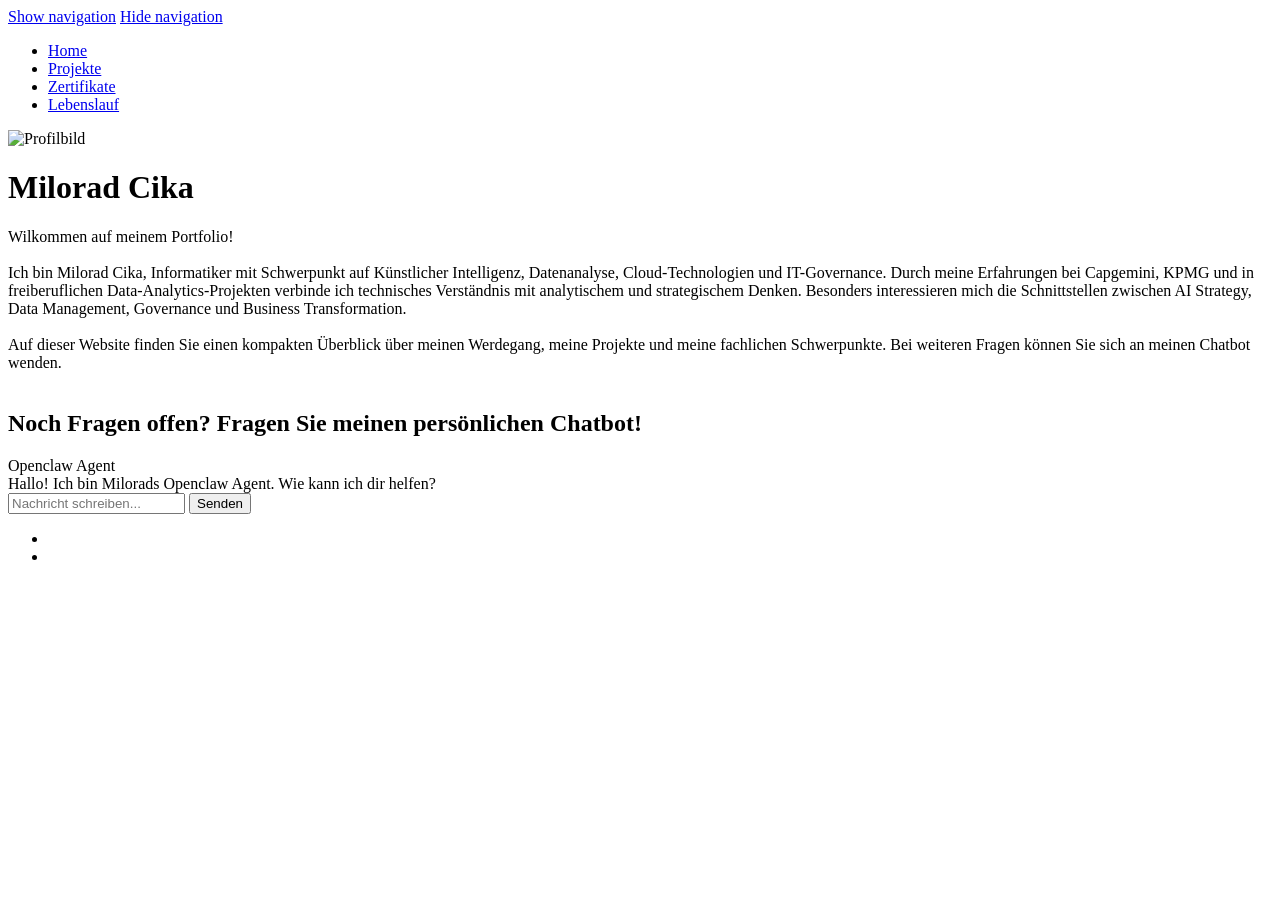
==== index.html @ 6975bdde "Add files via upload" ====
<!DOCTYPE html>
<!--[if lt IE 8 ]><html class="no-js ie ie7" lang="en"> <![endif]-->
<!--[if IE 8 ]><html class="no-js ie ie8" lang="en"> <![endif]-->
<!--[if (gte IE 8)|!(IE)]><!--><html class="no-js" lang="en"> <!--<![endif]-->
<head>


   <!--- Basic Page Needs
   ================================================== -->
   <meta charset="utf-8">
	<title>Milorad's Portfolio</title>
	<meta name="description" content="">
	<meta name="author" content="">


   <!-- Mobile Specific Metas
   ================================================== -->
	<meta name="viewport" content="width=device-width, initial-scale=1, maximum-scale=1">


	<!-- CSS
    ================================================== -->
   <link rel="stylesheet" href="css/default.css">
	<link rel="stylesheet" href="css/layout.css">
   <link rel="stylesheet" href="css/media-queries.css">
   <link rel="stylesheet" href="css/magnific-popup.css">


   <!-- Script
   ================================================== -->
   <script src="js/modernizr.js"></script>
   <script src="main.js"></script>






</head>

<body>


   <!-- Header
   ================================================== -->
   <header id="home">

      <nav id="nav-wrap">

         <a class="mobile-btn" href="#nav-wrap" title="Show navigation">Show navigation</a>
	      <a class="mobile-btn" href="#" title="Hide navigation">Hide navigation</a>

         <ul id="nav" class="nav">
            <li class="current"><a href="#home">Home</a></li>
            <li><a href="https://docs.google.com/document/d/1pSzgcvOabBRc5DPztfyo4oOf6VNM3h_qQQ4fMTl8Q_4/edit?usp=sharing" > Projekte</a></li>
	         <li><a href="Milorad Cika - Zertifikate.pdf" class="btn">Zertifikate</a></li>
            <li><a href="Milorad Cika - Lebenslauf.pdf" class="btn">Lebenslauf</a></li>
         </ul>

      </nav>


      <div class="row banner">
         <div class="banner-text">
            <div class="profile-wrapper">
               <img class="profile-pic" src="images/profile.jpg" alt="Profilbild" />
            </div>
            <h1 class=>Milorad Cika</h1>
            

            <div class="about-me">
               <p>
                  Wilkommen auf meinem Portfolio! <br><br>
                  Ich bin Milorad Cika, Informatiker mit Schwerpunkt auf Künstlicher Intelligenz, 
                  Datenanalyse, Cloud-Technologien und IT-Governance. Durch meine Erfahrungen bei 
                  Capgemini, KPMG und in freiberuflichen Data-Analytics-Projekten verbinde ich technisches 
                  Verständnis mit analytischem und strategischem Denken. Besonders interessieren mich die 
                  Schnittstellen zwischen AI Strategy, Data Management, Governance und Business Transformation.
                  <br><br>
                  Auf dieser Website finden Sie einen kompakten Überblick über meinen Werdegang, meine Projekte
                  und meine fachlichen Schwerpunkte. Bei weiteren Fragen können Sie sich an meinen Chatbot wenden.
                  <br><br>
               </p>
            </div>




            <div class="openclaw-chat-section">
               <h2>Noch Fragen offen? Fragen Sie meinen persönlichen Chatbot!</h2>
               <div class="openclaw-chat-window">
                  <div class="openclaw-chat-header">
                     <span class="openclaw-status-dot"></span>
                     <span>Openclaw Agent</span>
                  </div>
                  <div class="openclaw-chat-body" id="openclaw-chat-body">
                     <div class="openclaw-message agent">
                        Hallo! Ich bin Milorads Openclaw Agent. Wie kann ich dir helfen?
                     </div>
                  </div>
                  <form class="openclaw-chat-form" id="openclaw-chat-form">
                     <input
                        type="text"
                        id="openclaw-chat-input"
                        placeholder="Nachricht schreiben..."
                        autocomplete="off"
                        aria-label="Nachricht an Openclaw Agent"
                     />
                     <button type="submit">Senden</button>
                  </form>
               </div>
            </div>

           
            

            <ul class="social">
               <li><a href="https://www.linkedin.com/in/milorad-cika-a66134271/"><i class="fa fa-linkedin"></i></a></li>
               <li><a href="https://github.com/MisoCLOUD"><i class="fa fa-github"></i></a></li>
            </ul>

         </div>
      </div>


   <!-- Java Script
   ================================================== -->
   <script src="https://ajax.googleapis.com/ajax/libs/jquery/1.10.2/jquery.min.js"></script>
   <script>window.jQuery || document.write('<script src="js/jquery-1.10.2.min.js"><\/script>')</script>
   <script type="text/javascript" src="js/jquery-migrate-1.2.1.min.js"></script>

   <script src="js/jquery.flexslider.js"></script>
   <script src="js/waypoints.js"></script>
   <script src="js/jquery.fittext.js"></script>
   <script src="js/magnific-popup.js"></script>
   <script src="js/init.js"></script>




   <script>
      const openclawForm = document.getElementById('openclaw-chat-form');
      const openclawInput = document.getElementById('openclaw-chat-input');
      const openclawBody = document.getElementById('openclaw-chat-body');

      function addOpenclawMessage(text, sender) {
         const message = document.createElement('div');
         message.className = 'openclaw-message ' + sender;
         message.textContent = text;
         openclawBody.appendChild(message);
         openclawBody.scrollTop = openclawBody.scrollHeight;
      }

      openclawForm.addEventListener('submit', async function(event) {
         event.preventDefault();
         const userMessage = openclawInput.value.trim();

         if (!userMessage) {
            return;
         }

         addOpenclawMessage(userMessage, 'user');
         openclawInput.value = '';

         try {
            /*
               Ersetze die URL unten durch den Endpoint deines Openclaw Agenten.
               Erwartetes Beispiel-Format:
               POST /api/openclaw-chat
               Body: { "message": "..." }
               Response: { "reply": "..." }
            */
            const response = await fetch('https://web-production-6b646.up.railway.app/api/openclaw-chat', {
               method: 'POST',
               headers: {
                  'Content-Type': 'application/json'
               },
               body: JSON.stringify({ message: userMessage })
            });

            if (!response.ok) {
               throw new Error('Openclaw Agent nicht erreichbar');
            }

            const data = await response.json();
            addOpenclawMessage(data.reply || 'Ich habe leider keine Antwort erhalten.', 'agent');
         } catch (error) {
            addOpenclawMessage('Der Openclaw Agent ist aktuell noch nicht verbunden. Bitte hinterlege deinen API-Endpunkt in der HTML-Datei.', 'agent');
         }
      });
   </script>

</body>

</html>
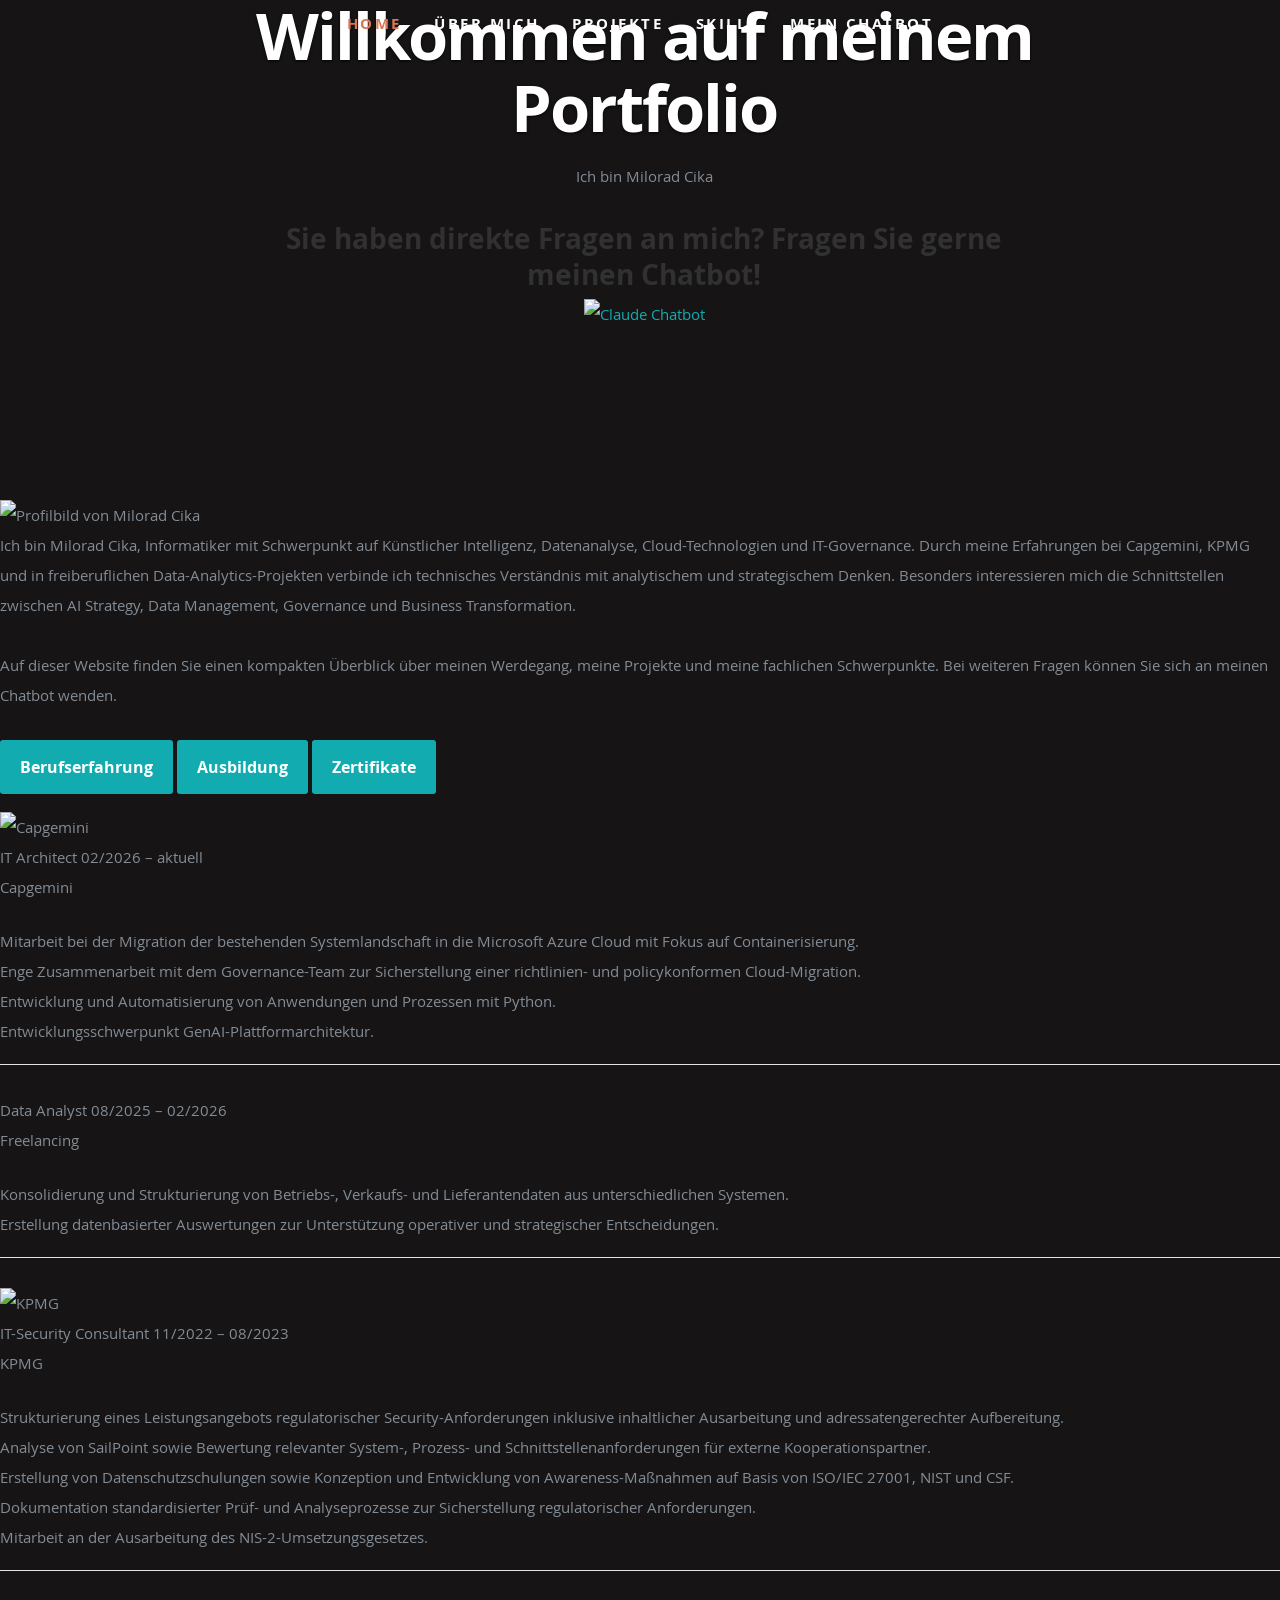
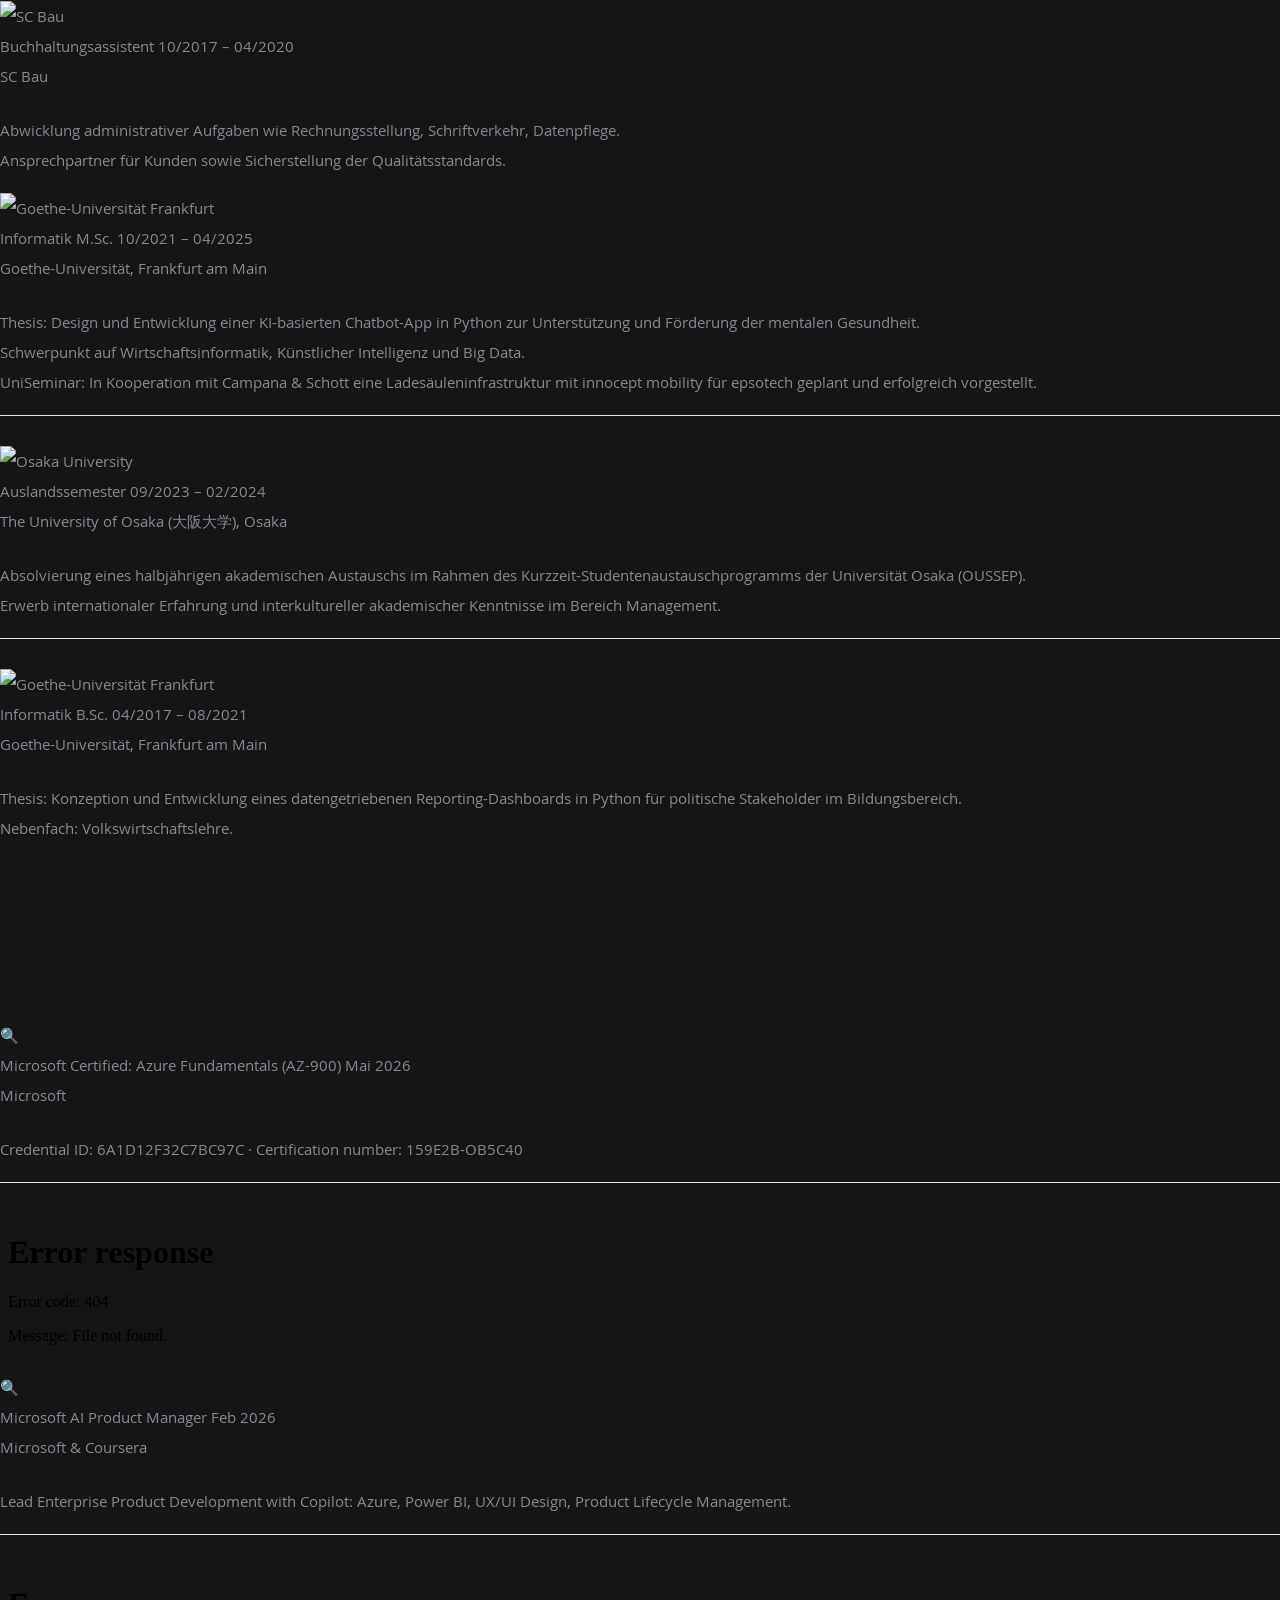
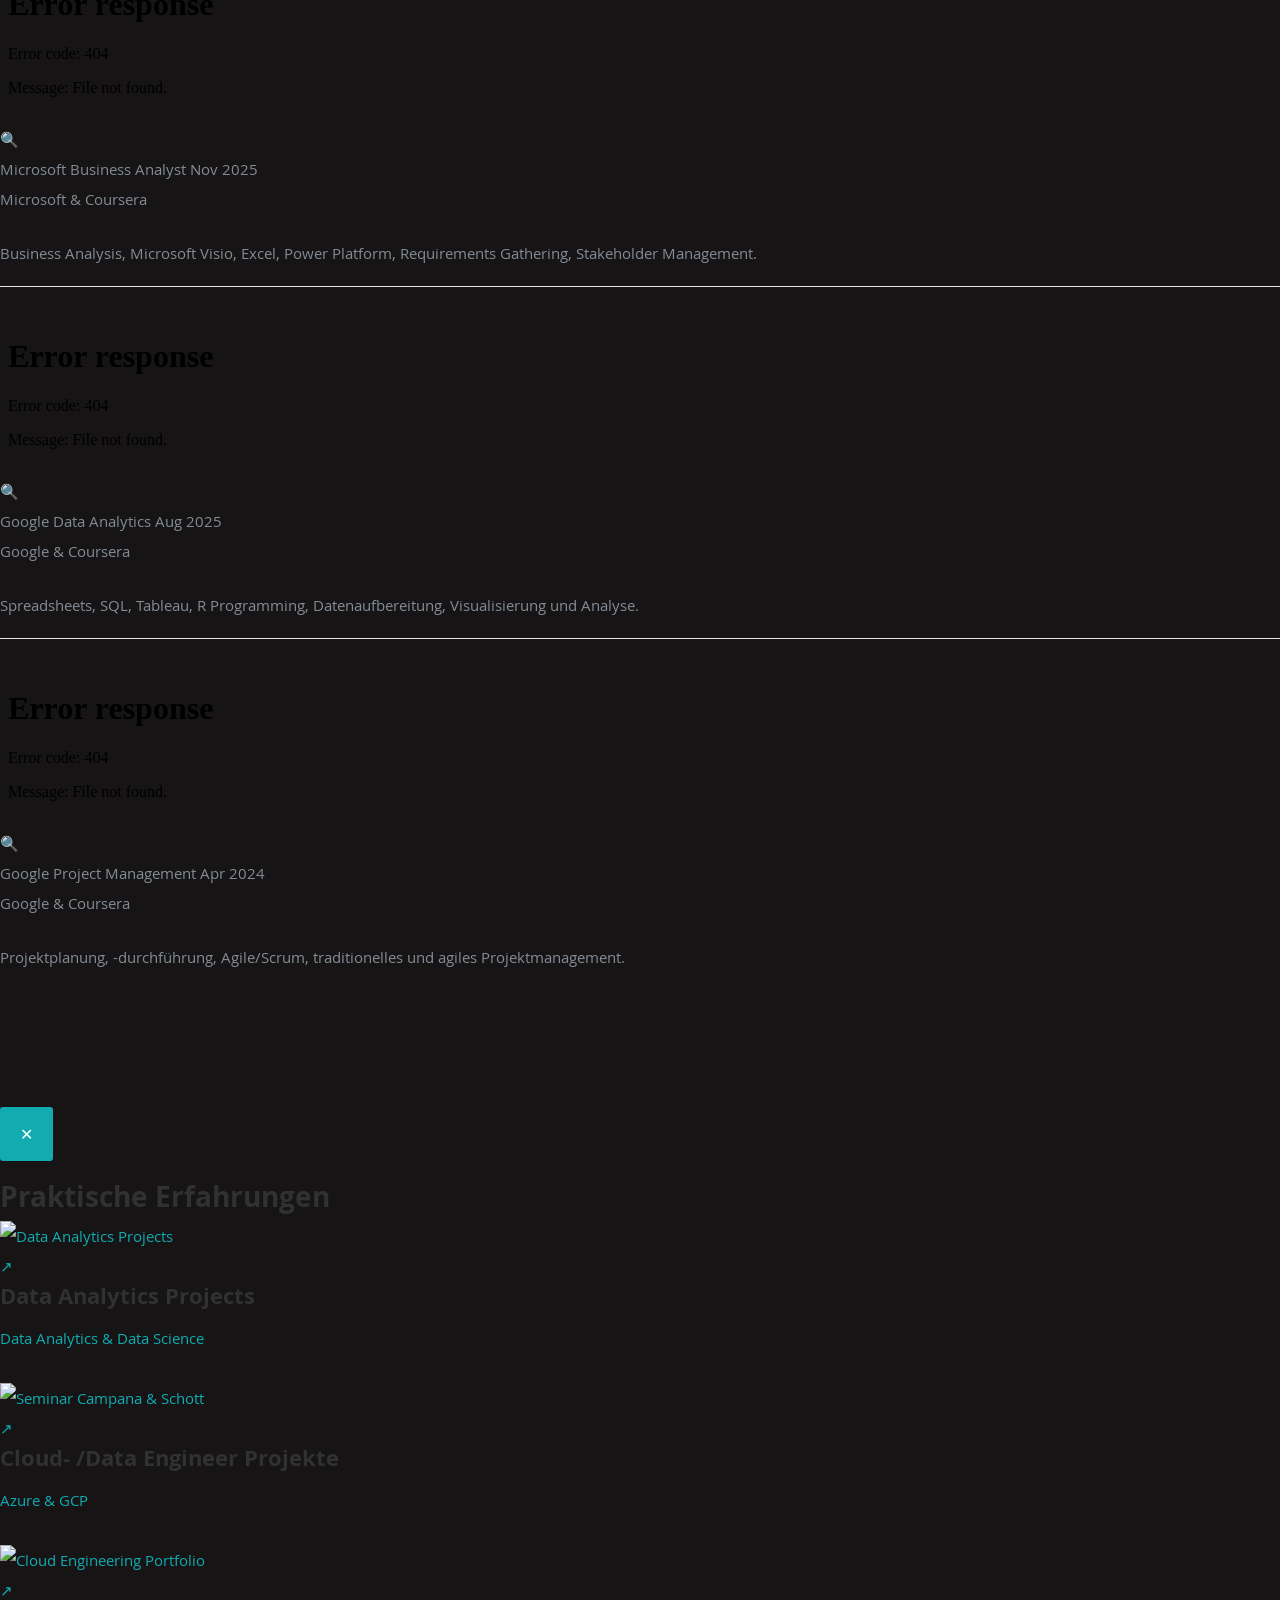
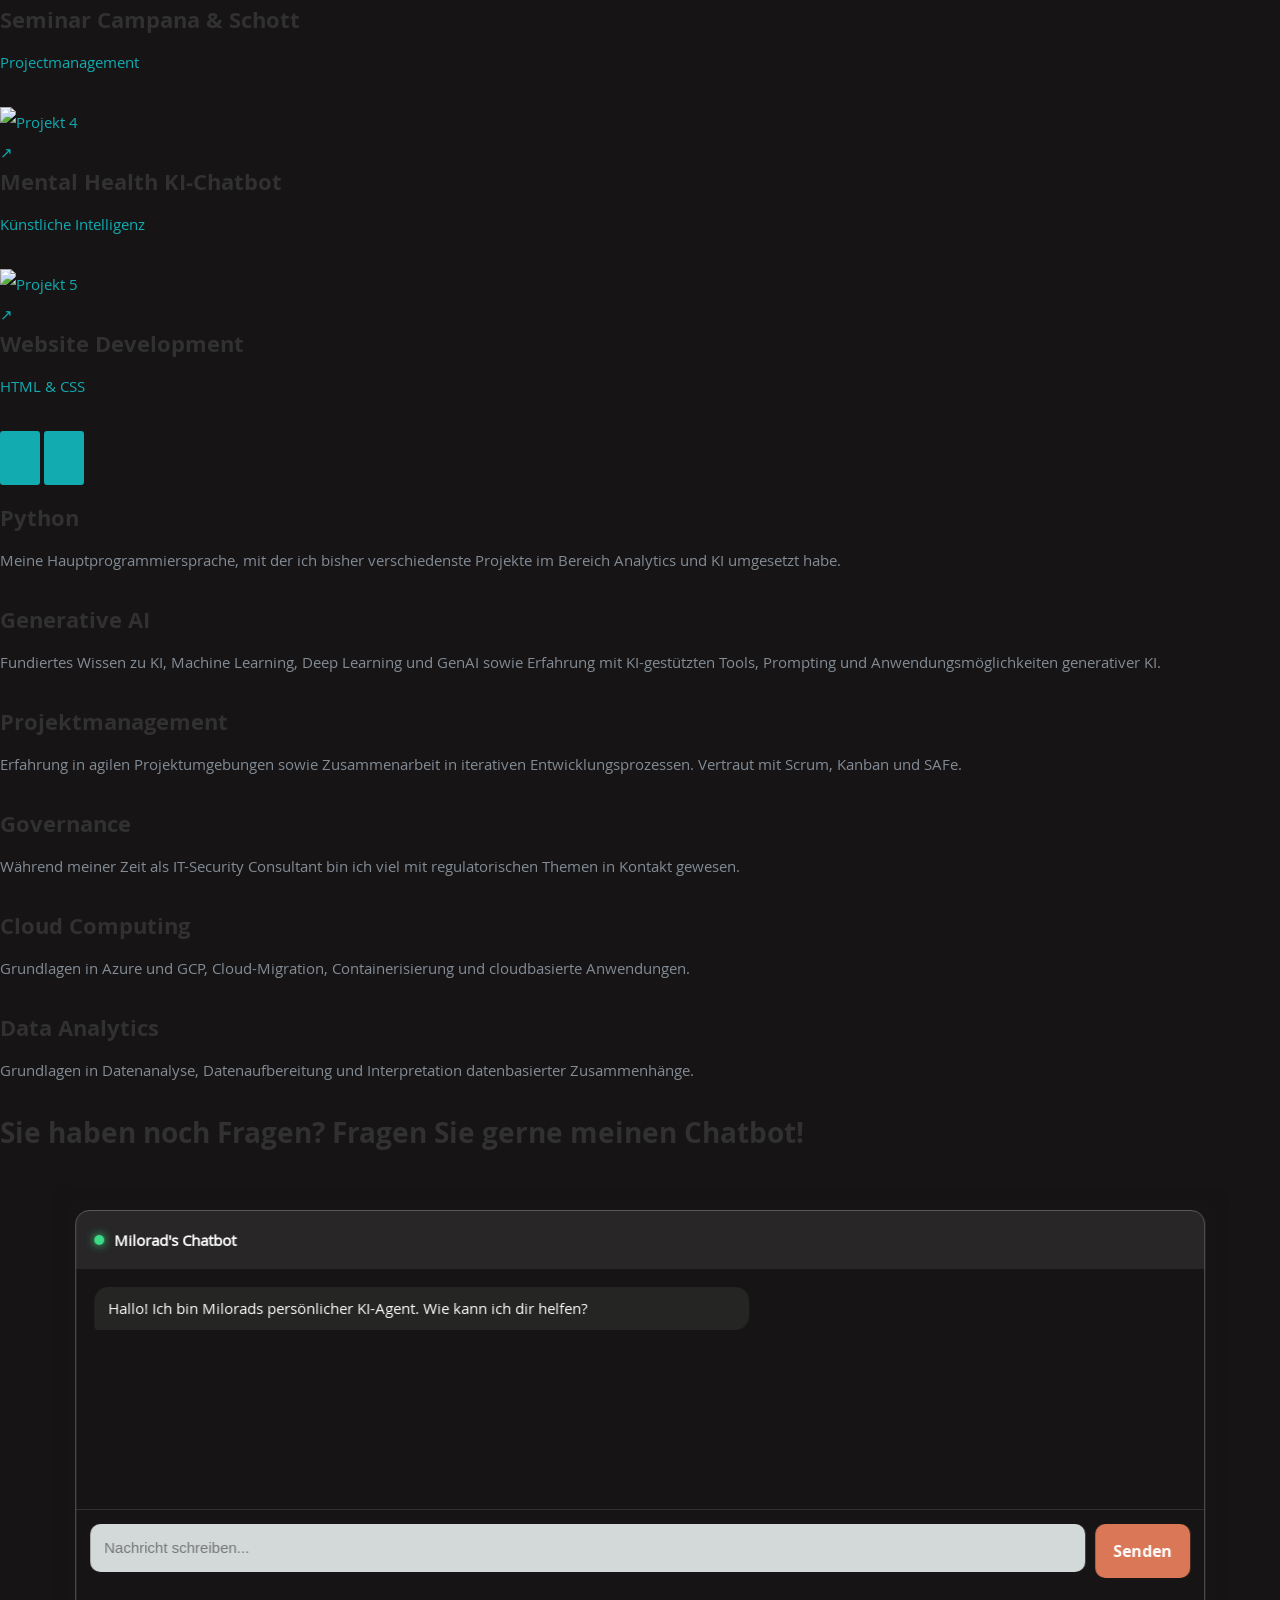
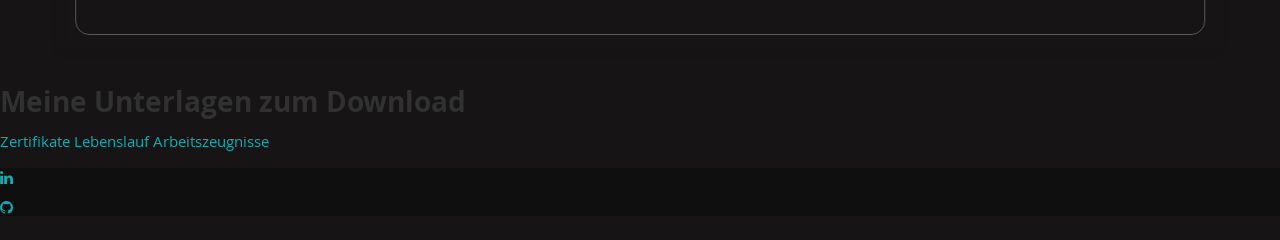
==== commit 67e0c2e2: "Add files via upload" ====
--- a/index.html
+++ b/index.html
@@ -1,195 +1,682 @@
 <!DOCTYPE html>
-<!--[if lt IE 8 ]><html class="no-js ie ie7" lang="en"> <![endif]-->
-<!--[if IE 8 ]><html class="no-js ie ie8" lang="en"> <![endif]-->
-<!--[if (gte IE 8)|!(IE)]><!--><html class="no-js" lang="en"> <!--<![endif]-->
+<html class="no-js" lang="de">
 <head>
-
-
-   <!--- Basic Page Needs
-   ================================================== -->
    <meta charset="utf-8">
-	<title>Milorad's Portfolio</title>
-	<meta name="description" content="">
-	<meta name="author" content="">
-
-
-   <!-- Mobile Specific Metas
-   ================================================== -->
-	<meta name="viewport" content="width=device-width, initial-scale=1, maximum-scale=1">
-
-
-	<!-- CSS
-    ================================================== -->
+   <meta name="viewport" content="width=device-width, initial-scale=1, maximum-scale=1">
+   <title>Milorad's Portfolio</title>
+
+   <link rel="preconnect" href="https://fonts.googleapis.com">
+   <link rel="preconnect" href="https://fonts.gstatic.com" crossorigin>
+   <link href="https://fonts.googleapis.com/css2?family=Roboto:wght@400;500;700&display=swap" rel="stylesheet">
+
    <link rel="stylesheet" href="css/default.css">
-	<link rel="stylesheet" href="css/layout.css">
+   <link rel="stylesheet" href="css/layout.css">
    <link rel="stylesheet" href="css/media-queries.css">
    <link rel="stylesheet" href="css/magnific-popup.css">
-
-
-   <!-- Script
-   ================================================== -->
+   <link rel="stylesheet" href="css/portfolio.css">
+   <link rel="stylesheet" href="https://cdnjs.cloudflare.com/ajax/libs/font-awesome/4.7.0/css/font-awesome.min.css">
+
    <script src="js/modernizr.js"></script>
    <script src="main.js"></script>
-
-
-
-
-
-
 </head>
 
 <body>
-
-
-   <!-- Header
-   ================================================== -->
    <header id="home">
-
-      <nav id="nav-wrap">
-
-         <a class="mobile-btn" href="#nav-wrap" title="Show navigation">Show navigation</a>
-	      <a class="mobile-btn" href="#" title="Hide navigation">Hide navigation</a>
+      <img class="background-video" src="images/back.svg" alt="">
+
+      <nav id="nav-wrap" aria-label="Hauptnavigation">
+         <a class="mobile-btn" href="#nav-wrap" title="Navigation anzeigen">Navigation anzeigen</a>
+         <a class="mobile-btn" href="#" title="Navigation ausblenden">Navigation ausblenden</a>
 
          <ul id="nav" class="nav">
             <li class="current"><a href="#home">Home</a></li>
-            <li><a href="https://docs.google.com/document/d/1pSzgcvOabBRc5DPztfyo4oOf6VNM3h_qQQ4fMTl8Q_4/edit?usp=sharing" > Projekte</a></li>
-	         <li><a href="Milorad Cika - Zertifikate.pdf" class="btn">Zertifikate</a></li>
-            <li><a href="Milorad Cika - Lebenslauf.pdf" class="btn">Lebenslauf</a></li>
+            <li><a href="#about">Über mich</a></li>
+            <li><a href="#projekte">Projekte</a></li>
+            <li><a href="#skills">Skills</a></li>
+            <li><a href="#chatbot">Mein Chatbot</a></li>
          </ul>
-
       </nav>
-
 
       <div class="row banner">
          <div class="banner-text">
-            <div class="profile-wrapper">
-               <img class="profile-pic" src="images/profile.jpg" alt="Profilbild" />
-            </div>
-            <h1 class=>Milorad Cika</h1>
-            
-
-            <div class="about-me">
+            <section class="about-section" aria-label="Einleitung">
+               <h1 class="about-welcome">Willkommen auf meinem <span class="name-gradient">Portfolio</span></h1>
+               <p class="about-intro">Ich bin Milorad Cika</p>
+               <h2 class="chatbot-teaser-heading">
+                  Sie haben direkte Fragen an mich? Fragen Sie gerne meinen Chatbot!</h2>
+               <a href="#chatbot" class="chatbot-teaser-btn" aria-label="Zum Chatbot">
+                  <img src="images/claude.png" alt="Claude Chatbot" class="chatbot-teaser-btn-icon">
+               </a>
+            </section>
+         </div>
+      </div>
+   </header>
+
+   <main>
+      <div class="section-glow"></div>
+      <section id="about" class="cards-section split-section cv-section-wrapper">
+         <div class="split-layout">
+            <div class="split-card-plain">
+               <img class="profile-pic-plain" src="images/profile.png" alt="Profilbild von Milorad Cika">
+            </div>
+
+            <div class="split-text">
                <p>
-                  Wilkommen auf meinem Portfolio! <br><br>
-                  Ich bin Milorad Cika, Informatiker mit Schwerpunkt auf Künstlicher Intelligenz, 
-                  Datenanalyse, Cloud-Technologien und IT-Governance. Durch meine Erfahrungen bei 
-                  Capgemini, KPMG und in freiberuflichen Data-Analytics-Projekten verbinde ich technisches 
-                  Verständnis mit analytischem und strategischem Denken. Besonders interessieren mich die 
+                  Ich bin Milorad Cika, Informatiker mit Schwerpunkt auf Künstlicher Intelligenz,
+                  Datenanalyse, Cloud-Technologien und IT-Governance. Durch meine Erfahrungen bei
+                  Capgemini, KPMG und in freiberuflichen Data-Analytics-Projekten verbinde ich technisches
+                  Verständnis mit analytischem und strategischem Denken. Besonders interessieren mich die
                   Schnittstellen zwischen AI Strategy, Data Management, Governance und Business Transformation.
                   <br><br>
                   Auf dieser Website finden Sie einen kompakten Überblick über meinen Werdegang, meine Projekte
                   und meine fachlichen Schwerpunkte. Bei weiteren Fragen können Sie sich an meinen Chatbot wenden.
-                  <br><br>
                </p>
             </div>
-
-
-
-
-            <div class="openclaw-chat-section">
-               <h2>Noch Fragen offen? Fragen Sie meinen persönlichen Chatbot!</h2>
-               <div class="openclaw-chat-window">
-                  <div class="openclaw-chat-header">
-                     <span class="openclaw-status-dot"></span>
-                     <span>Openclaw Agent</span>
-                  </div>
-                  <div class="openclaw-chat-body" id="openclaw-chat-body">
-                     <div class="openclaw-message agent">
-                        Hallo! Ich bin Milorads Openclaw Agent. Wie kann ich dir helfen?
-                     </div>
-                  </div>
-                  <form class="openclaw-chat-form" id="openclaw-chat-form">
-                     <input
-                        type="text"
-                        id="openclaw-chat-input"
-                        placeholder="Nachricht schreiben..."
-                        autocomplete="off"
-                        aria-label="Nachricht an Openclaw Agent"
-                     />
-                     <button type="submit">Senden</button>
-                  </form>
-               </div>
-            </div>
-
-           
+         </div>
+
+         <div class="cv-container">
+            <div class="cv-tab-toggle" role="tablist" aria-label="Werdegang">
+               <button class="cv-tab active" type="button" data-tab="beruf" onclick="switchTab('beruf')">
+                  Berufserfahrung
+               </button>
+               <button class="cv-tab" type="button" data-tab="ausbildung" onclick="switchTab('ausbildung')">
+                  Ausbildung
+               </button>
+               <button class="cv-tab" type="button" data-tab="zertifikate" onclick="switchTab('zertifikate')">
+                  Zertifikate
+               </button>
+            </div>
+
+            <div id="tab-beruf" class="cv-tab-content active">
+               <div class="cv-entry">
+                  <div class="cv-logo-cell">
+                     <img class="cv-logo-img" src="images/Capgemini.png" alt="Capgemini">
+                  </div>
+                  <div class="cv-content">
+                     <div class="cv-role-row">
+                        <span class="cv-role">IT Architect</span>
+                        <span class="cv-dates">02/2026 – aktuell</span>
+                     </div>
+                     <p class="cv-institution">Capgemini</p>
+                     <ul class="cv-bullets">
+                        <li>Mitarbeit bei der Migration der bestehenden Systemlandschaft in die Microsoft Azure Cloud mit Fokus auf Containerisierung.</li>
+                        <li>Enge Zusammenarbeit mit dem Governance-Team zur Sicherstellung einer richtlinien- und policykonformen Cloud-Migration.</li>
+                        <li>Entwicklung und Automatisierung von Anwendungen und Prozessen mit Python.</li>
+                        <li>Entwicklungsschwerpunkt GenAI-Plattformarchitektur.</li>
+                     </ul>
+                  </div>
+               </div>
+
+               <hr class="cv-divider">
+
+               <div class="cv-entry">
+                  <div class="cv-logo-cell cv-logo-cell--empty"></div>
+                  <div class="cv-content">
+                     <div class="cv-role-row">
+                        <span class="cv-role">Data Analyst</span>
+                        <span class="cv-dates">08/2025 – 02/2026</span>
+                     </div>
+                     <p class="cv-institution">Freelancing</p>
+                     <ul class="cv-bullets">
+                        <li>Konsolidierung und Strukturierung von Betriebs-, Verkaufs- und Lieferantendaten aus unterschiedlichen Systemen.</li>
+                        <li>Erstellung datenbasierter Auswertungen zur Unterstützung operativer und strategischer Entscheidungen.</li>
+                     </ul>
+                  </div>
+               </div>
+
+               <hr class="cv-divider">
+
+               <div class="cv-entry">
+                  <div class="cv-logo-cell">
+                     <img class="cv-logo-img" src="images/KPMG.png" alt="KPMG">
+                  </div>
+                  <div class="cv-content">
+                     <div class="cv-role-row">
+                        <span class="cv-role">IT-Security Consultant</span>
+                        <span class="cv-dates">11/2022 – 08/2023</span>
+                     </div>
+                     <p class="cv-institution">KPMG</p>
+                     <ul class="cv-bullets">
+                        <li>Strukturierung eines Leistungsangebots regulatorischer Security-Anforderungen inklusive inhaltlicher Ausarbeitung und adressatengerechter Aufbereitung.</li>
+                        <li>Analyse von SailPoint sowie Bewertung relevanter System-, Prozess- und Schnittstellenanforderungen für externe Kooperationspartner.</li>
+                        <li>Erstellung von Datenschutzschulungen sowie Konzeption und Entwicklung von Awareness-Maßnahmen auf Basis von ISO/IEC 27001, NIST und CSF.</li>
+                        <li>Dokumentation standardisierter Prüf- und Analyseprozesse zur Sicherstellung regulatorischer Anforderungen.</li>
+                        <li>Mitarbeit an der Ausarbeitung des NIS-2-Umsetzungsgesetzes.</li>
+                     </ul>
+                  </div>
+               </div>
+
+               <hr class="cv-divider">
+
+               <div class="cv-entry">
+                  <div class="cv-logo-cell">
+                     <img class="cv-logo-img" src="images/SC_Bau.png" alt="SC Bau">
+                  </div>
+                  <div class="cv-content">
+                     <div class="cv-role-row">
+                        <span class="cv-role">Buchhaltungsassistent</span>
+                        <span class="cv-dates">10/2017 – 04/2020</span>
+                     </div>
+                     <p class="cv-institution">SC Bau</p>
+                     <ul class="cv-bullets">
+                        <li>Abwicklung administrativer Aufgaben wie Rechnungsstellung, Schriftverkehr, Datenpflege.</li>
+                        <li>Ansprechpartner für Kunden sowie Sicherstellung der Qualitätsstandards.</li>
+                     </ul>
+                  </div>
+               </div>
+            </div>
             
-
-            <ul class="social">
-               <li><a href="https://www.linkedin.com/in/milorad-cika-a66134271/"><i class="fa fa-linkedin"></i></a></li>
-               <li><a href="https://github.com/MisoCLOUD"><i class="fa fa-github"></i></a></li>
-            </ul>
-
+            <div id="tab-ausbildung" class="cv-tab-content">
+               <div class="cv-entry">
+                  <div class="cv-logo-cell">
+                     <img class="cv-logo-img cv-logo-img--uni" src="images/Goethe-Logo.png" alt="Goethe-Universität Frankfurt">
+                  </div>
+                  <div class="cv-content">
+                     <div class="cv-role-row">
+                        <span class="cv-role">Informatik M.Sc.</span>
+                        <span class="cv-dates">10/2021 – 04/2025</span>
+                     </div>
+                     <p class="cv-institution">Goethe-Universität, Frankfurt am Main</p>
+                     <ul class="cv-bullets">
+                        <li>Thesis: Design und Entwicklung einer KI-basierten Chatbot-App in Python zur Unterstützung und Förderung der mentalen Gesundheit.</li>
+                        <li>Schwerpunkt auf Wirtschaftsinformatik, Künstlicher Intelligenz und Big Data.</li>
+                        <li>UniSeminar: In Kooperation mit Campana &amp; Schott eine Ladesäuleninfrastruktur mit innocept mobility für epsotech geplant und erfolgreich vorgestellt.</li>
+                     </ul>
+                  </div>
+               </div>
+
+               <hr class="cv-divider">
+
+               <div class="cv-entry">
+                  <div class="cv-logo-cell">
+                     <img class="cv-logo-img cv-logo-img--uni" src="images/osaka.png" alt="Osaka University">
+                  </div>
+                  <div class="cv-content">
+                     <div class="cv-role-row">
+                        <span class="cv-role">Auslandssemester</span>
+                        <span class="cv-dates">09/2023 – 02/2024</span>
+                     </div>
+                     <p class="cv-institution">The University of Osaka (大阪大学), Osaka</p>
+                     <ul class="cv-bullets">
+                        <li>Absolvierung eines halbjährigen akademischen Austauschs im Rahmen des Kurzzeit-Studentenaustauschprogramms der Universität Osaka (OUSSEP).</li>
+                        <li>Erwerb internationaler Erfahrung und interkultureller akademischer Kenntnisse im Bereich Management.</li>
+                     </ul>
+                  </div>
+               </div>
+
+               <hr class="cv-divider">
+
+               <div class="cv-entry">
+                  <div class="cv-logo-cell">
+                     <img class="cv-logo-img cv-logo-img--uni" src="images/Goethe-Logo.png" alt="Goethe-Universität Frankfurt">
+                  </div>
+                  <div class="cv-content">
+                     <div class="cv-role-row">
+                        <span class="cv-role">Informatik B.Sc.</span>
+                        <span class="cv-dates">04/2017 – 08/2021</span>
+                     </div>
+                     <p class="cv-institution">Goethe-Universität, Frankfurt am Main</p>
+                     <ul class="cv-bullets">
+                        <li>Thesis: Konzeption und Entwicklung eines datengetriebenen Reporting-Dashboards in Python für politische Stakeholder im Bildungsbereich.</li>
+                        <li>Nebenfach: Volkswirtschaftslehre.</li>
+                     </ul>
+                  </div>
+               </div>
+            </div>
+
+            <div id="tab-zertifikate" class="cv-tab-content">
+               <div class="cv-entry">
+                  <div class="cv-logo-cell">
+                     <div class="cv-pdf-thumb" onclick="openPdfLightbox('images/AZ-900.pdf')" title="PDF öffnen">
+                        <iframe class="cv-pdf-iframe" src="images/AZ-900.pdf#toolbar=0&navpanes=0&scrollbar=0" title="AZ-900 Zertifikat"></iframe>
+                        <div class="cv-pdf-overlay"><span class="cv-pdf-icon">&#128269;</span></div>
+                     </div>
+                  </div>
+                  <div class="cv-content">
+                     <div class="cv-role-row">
+                        <span class="cv-role">Microsoft Certified: Azure Fundamentals (AZ-900)</span>
+                        <span class="cv-dates">Mai 2026</span>
+                     </div>
+                     <p class="cv-institution">Microsoft</p>
+                     <ul class="cv-bullets">
+                        <li>Credential ID: 6A1D12F32C7BC97C · Certification number: 159E2B-OB5C40</li>
+                     </ul>
+                  </div>
+               </div>
+
+               <hr class="cv-divider">
+
+               <div class="cv-entry">
+                  <div class="cv-logo-cell">
+                     <div class="cv-pdf-thumb" onclick="openPdfLightbox('images/MS_AI_Product_Manager.pdf')" title="PDF öffnen">
+                        <iframe class="cv-pdf-iframe" src="images/MS_AI_Product_Manager.pdf#toolbar=0&navpanes=0&scrollbar=0" title="Microsoft AI Product Manager Zertifikat"></iframe>
+                        <div class="cv-pdf-overlay"><span class="cv-pdf-icon">&#128269;</span></div>
+                     </div>
+                  </div>
+                  <div class="cv-content">
+                     <div class="cv-role-row">
+                        <span class="cv-role">Microsoft AI Product Manager</span>
+                        <span class="cv-dates">Feb 2026</span>
+                     </div>
+                     <p class="cv-institution">Microsoft &amp; Coursera</p>
+                     <ul class="cv-bullets">
+                        <li>Lead Enterprise Product Development with Copilot: Azure, Power BI, UX/UI Design, Product Lifecycle Management.</li>
+                     </ul>
+                  </div>
+               </div>
+
+               <hr class="cv-divider">
+
+               <div class="cv-entry">
+                  <div class="cv-logo-cell">
+                     <div class="cv-pdf-thumb" onclick="openPdfLightbox('images/Microsoft_Business_Analyst_Zertifikat.pdf')" title="PDF öffnen">
+                        <iframe class="cv-pdf-iframe" src="images/Microsoft_Business_Analyst_Zertifikat.pdf#toolbar=0&navpanes=0&scrollbar=0" title="Microsoft Business Analyst Zertifikat"></iframe>
+                        <div class="cv-pdf-overlay"><span class="cv-pdf-icon">&#128269;</span></div>
+                     </div>
+                  </div>
+                  <div class="cv-content">
+                     <div class="cv-role-row">
+                        <span class="cv-role">Microsoft Business Analyst</span>
+                        <span class="cv-dates">Nov 2025</span>
+                     </div>
+                     <p class="cv-institution">Microsoft &amp; Coursera</p>
+                     <ul class="cv-bullets">
+                        <li>Business Analysis, Microsoft Visio, Excel, Power Platform, Requirements Gathering, Stakeholder Management.</li>
+                     </ul>
+                  </div>
+               </div>
+
+               <hr class="cv-divider">
+
+               <div class="cv-entry">
+                  <div class="cv-logo-cell">
+                     <div class="cv-pdf-thumb" onclick="openPdfLightbox('images/Data_Analytics_Zertifikat.pdf')" title="PDF öffnen">
+                        <iframe class="cv-pdf-iframe" src="images/Data_Analytics_Zertifikat.pdf#toolbar=0&navpanes=0&scrollbar=0" title="Google Data Analytics Zertifikat"></iframe>
+                        <div class="cv-pdf-overlay"><span class="cv-pdf-icon">&#128269;</span></div>
+                     </div>
+                  </div>
+                  <div class="cv-content">
+                     <div class="cv-role-row">
+                        <span class="cv-role">Google Data Analytics</span>
+                        <span class="cv-dates">Aug 2025</span>
+                     </div>
+                     <p class="cv-institution">Google &amp; Coursera</p>
+                     <ul class="cv-bullets">
+                        <li>Spreadsheets, SQL, Tableau, R Programming, Datenaufbereitung, Visualisierung und Analyse.</li>
+                     </ul>
+                  </div>
+               </div>
+
+               <hr class="cv-divider">
+
+               <div class="cv-entry">
+                  <div class="cv-logo-cell">
+                     <div class="cv-pdf-thumb" onclick="openPdfLightbox('images/Project_Management_Zertifikat.pdf')" title="PDF öffnen">
+                        <iframe class="cv-pdf-iframe" src="images/Project_Management_Zertifikat.pdf#toolbar=0&navpanes=0&scrollbar=0" title="Google Project Management Zertifikat"></iframe>
+                        <div class="cv-pdf-overlay"><span class="cv-pdf-icon">&#128269;</span></div>
+                     </div>
+                  </div>
+                  <div class="cv-content">
+                     <div class="cv-role-row">
+                        <span class="cv-role">Google Project Management</span>
+                        <span class="cv-dates">Apr 2024</span>
+                     </div>
+                     <p class="cv-institution">Google &amp; Coursera</p>
+                     <ul class="cv-bullets">
+                        <li>Projektplanung, -durchführung, Agile/Scrum, traditionelles und agiles Projektmanagement.</li>
+                     </ul>
+                  </div>
+               </div>
+            </div>
+
+            <div id="cv-pdf-lightbox" class="cv-pdf-lightbox" onclick="closePdfLightbox()">
+               <div class="cv-pdf-lightbox-inner" onclick="event.stopPropagation()">
+                  <button class="cv-pdf-close" type="button" onclick="closePdfLightbox()" aria-label="PDF schließen">
+                     &#10005;
+                  </button>
+                  <iframe id="cv-pdf-lightbox-frame" class="cv-pdf-lightbox-frame" src="" title="Zertifikat PDF"></iframe>
+               </div>
+            </div>
          </div>
-      </div>
-
-
-   <!-- Java Script
-   ================================================== -->
+      </section>
+      <div class="section-glow"></div>
+
+      <section id="projekte" class="work-section">
+         <h2 class="work-heading">Praktische Erfahrungen</h2>
+         <div class="work-container">
+
+            <div class="work-carousel-wrapper">
+               <div class="work-carousel-track" id="workCarouselTrack">
+
+                  <a href="work1.html" class="work-card work-card-link">
+                     <div class="work-card-image-wrap">
+                        <img src="images/work1.svg" alt="Data Analytics Projects" class="work-card-img">
+                        <div class="work-card-overlay">
+                           <span class="work-card-zoom">&#8599;</span>
+                        </div>
+                     </div>
+                     <div class="work-card-info">
+                        <h3 class="work-card-title">Data Analytics Projects</h3>
+                        <p class="work-card-category">Data Analytics &amp; Data Science</p>
+                     </div>
+                  </a>
+
+                  <a
+                     href="https://docs.google.com/document/d/1pSzgcvOabBRc5DPztfyo4oOf6VNM3h_qQQ4fMTl8Q_4/edit?usp=sharing"
+                     class="work-card work-card-link"
+                     target="_blank"
+                     rel="noopener noreferrer"
+                  >
+                     <div class="work-card-image-wrap">
+                        <img src="images/work2.svg" alt="Seminar Campana & Schott" class="work-card-img">
+                        <div class="work-card-overlay">
+                           <span class="work-card-zoom">&#8599;</span>
+                        </div>
+                     </div>
+                     <div class="work-card-info">
+                        <h3 class="work-card-title">Cloud- /Data Engineer Projekte</h3>
+                        <p class="work-card-category">Azure &amp; GCP</p>
+                     </div>
+                  </a>
+
+                  <a href="work2.html" class="work-card work-card-link">
+                     <div class="work-card-image-wrap">
+                        <img src="images/work3.svg" alt="Cloud Engineering Portfolio" class="work-card-img">
+                        <div class="work-card-overlay">
+                           <span class="work-card-zoom">&#8599;</span>
+                        </div>
+                     </div>
+                     <div class="work-card-info">
+                        <h3 class="work-card-title">Seminar Campana &amp; Schott</h3>
+                        <p class="work-card-category">Projectmanagement</p>
+                     </div>
+                  </a>
+
+                  <a href="work4.html" class="work-card work-card-link">
+                     <div class="work-card-image-wrap">
+                        <img src="images/work4.svg" alt="Projekt 4" class="work-card-img">
+                        <div class="work-card-overlay">
+                           <span class="work-card-zoom">&#8599;</span>
+                        </div>
+                     </div>
+                     <div class="work-card-info">
+                        <h3 class="work-card-title">Mental Health KI-Chatbot</h3>
+                        <p class="work-card-category">Künstliche Intelligenz</p>
+                     </div>
+                  </a>
+
+                  <a href="#" class="work-card work-card-link">
+                     <div class="work-card-image-wrap">
+                        <img src="images/work5.svg" alt="Projekt 5" class="work-card-img">
+                        <div class="work-card-overlay">
+                           <span class="work-card-zoom">&#8599;</span>
+                        </div>
+                     </div>
+                     <div class="work-card-info">
+                        <h3 class="work-card-title">Website Development</h3>
+                        <p class="work-card-category">HTML & CSS</p>
+                     </div>
+                  </a>
+
+               </div><!-- /.work-carousel-track -->
+            </div><!-- /.work-carousel-wrapper -->
+
+            <!-- Arrow Navigation -->
+            <div class="work-carousel-nav">
+               <button class="work-carousel-btn" id="workPrev" aria-label="Vorheriges Projekt">
+                  <svg viewBox="0 0 24 24" fill="none" stroke="currentColor" stroke-width="2" stroke-linecap="round" stroke-linejoin="round">
+                     <polyline points="15 18 9 12 15 6"/>
+                  </svg>
+               </button>
+               <button class="work-carousel-btn" id="workNext" aria-label="Nächstes Projekt">
+                  <svg viewBox="0 0 24 24" fill="none" stroke="currentColor" stroke-width="2" stroke-linecap="round" stroke-linejoin="round">
+                     <polyline points="9 18 15 12 9 6"/>
+                  </svg>
+               </button>
+            </div>
+
+         </div><!-- /.work-container -->
+      </section>
+      <div class="section-glow"></div>
+
+      <section id="skills" class="cards-section">
+         <div class="cards-grid">
+            <div class="glass-card">
+               <h3 class="card-title">Python</h3>
+               <p class="card-body">Meine Hauptprogrammiersprache, mit der ich bisher verschiedenste Projekte im Bereich Analytics und KI umgesetzt habe.</p>
+            </div>
+
+            <div class="glass-card">
+               <h3 class="card-title">Generative AI</h3>
+               <p class="card-body">Fundiertes Wissen zu KI, Machine Learning, Deep Learning und GenAI sowie Erfahrung mit KI-gestützten Tools, Prompting und Anwendungsmöglichkeiten generativer KI.</p>
+            </div>
+
+            <div class="glass-card">
+               <h3 class="card-title">Projektmanagement</h3>
+               <p class="card-body">Erfahrung in agilen Projektumgebungen sowie Zusammenarbeit in iterativen Entwicklungsprozessen. Vertraut mit Scrum, Kanban und SAFe.</p>
+            </div>
+
+            <div class="glass-card">
+               <h3 class="card-title">Governance</h3>
+               <p class="card-body">Während meiner Zeit als IT-Security Consultant bin ich viel mit regulatorischen Themen in Kontakt gewesen.</p>
+            </div>
+
+            <div class="glass-card">
+               <h3 class="card-title">Cloud Computing</h3>
+               <p class="card-body">Grundlagen in Azure und GCP, Cloud-Migration, Containerisierung und cloudbasierte Anwendungen.</p>
+            </div>
+
+            <div class="glass-card">
+               <h3 class="card-title">Data Analytics</h3>
+               <p class="card-body">Grundlagen in Datenanalyse, Datenaufbereitung und Interpretation datenbasierter Zusammenhänge.</p>
+            </div>
+         </div>
+      </section>
+      <div class="section-glow"></div>
+
+      <section id="chatbot" class="chatbot-area">
+         <h2 class="chatbot-heading">Sie haben noch Fragen? Fragen Sie gerne meinen Chatbot!</h2>
+         <div class="openclaw-chat-section">
+            <div class="openclaw-chat-window">
+               <div class="openclaw-chat-header">
+                  <span class="openclaw-status-dot"></span>
+                  <span>Milorad's Chatbot</span>
+               </div>
+
+               <div class="openclaw-chat-body" id="openclaw-chat-body">
+                  <div class="openclaw-message agent">
+                     Hallo! Ich bin Milorads persönlicher KI-Agent. Wie kann ich dir helfen?
+                  </div>
+               </div>
+
+               <form class="openclaw-chat-form" id="openclaw-chat-form">
+                  <input
+                     type="text"
+                     id="openclaw-chat-input"
+                     placeholder="Nachricht schreiben..."
+                     autocomplete="off"
+                     aria-label="Nachricht an Openclaw Agent"
+                  >
+                  <button type="submit" aria-label="Nachricht senden">Senden</button>
+               </form>
+            </div>
+         </div>
+      </section>
+      <div class="section-glow"></div>
+
+      <section class="cards-section download-section">
+         <h2 class="download-heading">Meine Unterlagen zum Download</h2>
+
+         <div class="download-buttons">
+            <a href="Milorad Cika - Zertifikate.pdf" class="download-btn" target="_blank" rel="noopener noreferrer">
+               Zertifikate
+            </a>
+            <a href="Milorad Cika - Lebenslauf.pdf" class="download-btn" target="_blank" rel="noopener noreferrer">
+               Lebenslauf
+            </a>
+            <a href="Milorad Cika - Arbeitszeugnisse.pdf" class="download-btn" target="_blank" rel="noopener noreferrer">
+               Arbeitszeugnisse
+            </a>
+         </div>
+      </section>
+      <div class="section-glow"></div>
+
+   <!-- Socials -->
+      <section style="background: #0f0f0f;">
+         <ul class="social">
+            <li><a href="https://www.linkedin.com/in/milorad-cika-a66134271/"><i class="fa fa-linkedin"></i></a></li>
+            <li><a href="https://github.com/MisoCLOUD"><i class="fa fa-github"></i></a></li>
+         </ul>
+      </section>
+   </main>
+
    <script src="https://ajax.googleapis.com/ajax/libs/jquery/1.10.2/jquery.min.js"></script>
    <script>window.jQuery || document.write('<script src="js/jquery-1.10.2.min.js"><\/script>')</script>
-   <script type="text/javascript" src="js/jquery-migrate-1.2.1.min.js"></script>
-
+   <script src="js/jquery-migrate-1.2.1.min.js"></script>
    <script src="js/jquery.flexslider.js"></script>
    <script src="js/waypoints.js"></script>
    <script src="js/jquery.fittext.js"></script>
    <script src="js/magnific-popup.js"></script>
    <script src="js/init.js"></script>
 
-
-
-
    <script>
+      (function() {
+         var sections = ['home', 'about', 'projekte', 'skills', 'chatbot'];
+         var navLinks = document.querySelectorAll('#nav li a');
+         var navOffset = 80;
+
+         function onScroll() {
+            var scrollY = window.pageYOffset;
+            var current = 'home';
+
+            sections.forEach(function(id) {
+               var el = document.getElementById(id);
+
+               if (el && el.offsetTop - navOffset <= scrollY) {
+                  current = id;
+               }
+            });
+
+            navLinks.forEach(function(link) {
+               var href = link.getAttribute('href');
+               link.parentElement.classList.toggle('current', href === '#' + current);
+            });
+         }
+
+         window.addEventListener('scroll', onScroll, { passive: true });
+         onScroll();
+      })();
+
+      function switchTab(tab) {
+         document.querySelectorAll('.cv-tab').forEach(function(btn) {
+            btn.classList.toggle('active', btn.dataset.tab === tab);
+         });
+
+         document.querySelectorAll('.cv-tab-content').forEach(function(pane) {
+            pane.classList.toggle('active', pane.id === 'tab-' + tab);
+         });
+      }
+
+      function openPdfLightbox(src) {
+         var lightbox = document.getElementById('cv-pdf-lightbox');
+         var frame = document.getElementById('cv-pdf-lightbox-frame');
+
+         frame.src = src;
+         lightbox.classList.add('active');
+         document.body.style.overflow = 'hidden';
+      }
+
+      function closePdfLightbox() {
+         var lightbox = document.getElementById('cv-pdf-lightbox');
+         var frame = document.getElementById('cv-pdf-lightbox-frame');
+
+         lightbox.classList.remove('active');
+         frame.src = '';
+         document.body.style.overflow = '';
+      }
+
       const openclawForm = document.getElementById('openclaw-chat-form');
       const openclawInput = document.getElementById('openclaw-chat-input');
       const openclawBody = document.getElementById('openclaw-chat-body');
 
       function addOpenclawMessage(text, sender) {
          const message = document.createElement('div');
+
          message.className = 'openclaw-message ' + sender;
          message.textContent = text;
+
          openclawBody.appendChild(message);
          openclawBody.scrollTop = openclawBody.scrollHeight;
       }
 
+      // ── Work Carousel ──────────────────────────────────────────
+      (function () {
+         const track   = document.getElementById('workCarouselTrack');
+         const prevBtn = document.getElementById('workPrev');
+         const nextBtn = document.getElementById('workNext');
+
+         if (!track) return;
+
+         const cards   = Array.from(track.querySelectorAll('.work-card'));
+         const VISIBLE = 3;
+         const total   = cards.length;
+         let   current = 0;
+
+         function getCardStep() {
+         // Breite einer Karte + Gap (32px) = exakter Versatz pro Schritt
+            const card = cards[0];
+            const gap  = 32;
+            return card.getBoundingClientRect().width + gap;
+         }
+
+         function update() {
+            const step   = getCardStep();
+            const offset = current * step;
+            track.style.transform = 'translateX(-' + offset + 'px)';
+            prevBtn.disabled = current === 0;
+            nextBtn.disabled = current >= total - VISIBLE;
+         }
+
+         function goTo(index) {
+            current = Math.max(0, Math.min(index, total - VISIBLE));
+            update();
+         }
+
+         prevBtn.addEventListener('click', function() { goTo(current - 1); });
+         nextBtn.addEventListener('click', function() { goTo(current + 1); });
+
+         // Bei Fenstergrößenänderung neu berechnen
+         window.addEventListener('resize', update);
+
+         update();
+      })();
+      // ───────────────────────────────────────────────────────────
+
       openclawForm.addEventListener('submit', async function(event) {
          event.preventDefault();
+
          const userMessage = openclawInput.value.trim();
 
-         if (!userMessage) {
-            return;
-         }
+         if (!userMessage) return;
 
          addOpenclawMessage(userMessage, 'user');
          openclawInput.value = '';
 
          try {
-            /*
-               Ersetze die URL unten durch den Endpoint deines Openclaw Agenten.
-               Erwartetes Beispiel-Format:
-               POST /api/openclaw-chat
-               Body: { "message": "..." }
-               Response: { "reply": "..." }
-            */
             const response = await fetch('https://web-production-6b646.up.railway.app/api/openclaw-chat', {
                method: 'POST',
-               headers: {
-                  'Content-Type': 'application/json'
-               },
+               headers: { 'Content-Type': 'application/json' },
                body: JSON.stringify({ message: userMessage })
             });
 
-            if (!response.ok) {
-               throw new Error('Openclaw Agent nicht erreichbar');
-            }
+            if (!response.ok) throw new Error('Nicht erreichbar');
 
             const data = await response.json();
             addOpenclawMessage(data.reply || 'Ich habe leider keine Antwort erhalten.', 'agent');
          } catch (error) {
-            addOpenclawMessage('Der Openclaw Agent ist aktuell noch nicht verbunden. Bitte hinterlege deinen API-Endpunkt in der HTML-Datei.', 'agent');
+            addOpenclawMessage('Der Openclaw Agent ist aktuell noch nicht verbunden.', 'agent');
          }
       });
    </script>
-
 </body>
-
 </html>
--- a/css/default.css
+++ b/css/default.css
@@ -0,0 +1,807 @@
+/*
+=====================================================================
+*   Ceevee v1.0 Default Stylesheet
+*   url: styleshout.com
+*   03-17-2014
+=====================================================================
+
+TOC:
+a. Webfonts and Icon fonts
+b. Reset
+c. Default Styles
+   1. Basic
+   2. Typography
+   3. Links
+   4. Images
+   5. Buttons
+   6. Forms
+d. Grid
+e. Others
+   1. Clearing
+   2. Misc
+
+=====================================================================  */
+
+/* ------------------------------------------------------------------ */
+/* a. Webfonts and Icon fonts
+ ------------------------------------------------------------------ */
+
+@import url("fonts.css");
+@import url("fontello/css/fontello.css");
+@import url("font-awesome/css/font-awesome.min.css");
+
+/* ------------------------------------------------------------------
+/* b. Reset
+      Adapted from:
+      Normalize.css - https://github.com/necolas/normalize.css/
+      HTML5 Doctor Reset - html5doctor.com/html-5-reset-stylesheet/
+/* ------------------------------------------------------------------ */
+
+html, body, div, span, object, iframe,
+h1, h2, h3, h4, h5, h6, p, blockquote, pre,
+abbr, address, cite, code,
+del, dfn, em, img, ins, kbd, q, samp,
+small, strong, sub, sup, var,
+b, i,
+dl, dt, dd, ol, ul, li,
+fieldset, form, label, legend,
+table, caption, tbody, tfoot, thead, tr, th, td,
+article, aside, canvas, details, figcaption, figure,
+footer, header, hgroup, menu, nav, section, summary,
+time, mark, audio, video {
+   margin: 0;
+   padding: 0;
+   border: 0;
+   outline: 0;
+   font-size: 100%;
+   vertical-align: baseline;
+   background: transparent;
+}
+
+article,aside,details,figcaption,figure,
+footer,header,hgroup,menu,nav,section {
+   display: block;
+}
+
+audio,
+canvas,
+video {
+   display: inline-block;
+}
+
+audio:not([controls]) {
+   display: none;
+   height: 0;
+}
+
+[hidden] { display: none; }
+
+code, kbd, pre, samp {
+   font-family: monospace, serif;
+   font-size: 1em;
+}
+
+pre {
+   white-space: pre;
+   white-space: pre-wrap;
+   word-wrap: break-word;
+}
+
+blockquote, q { quotes: &#8220 &#8220; }
+
+blockquote:before, blockquote:after,
+q:before, q:after {
+   content: '';
+   content: none;
+}
+
+ins {
+   background-color: #ff9;
+   color: #000;
+   text-decoration: none;
+}
+
+mark {
+   background-color: #A7F4F6;
+   color: #555;
+}
+
+del { text-decoration: line-through; }
+
+abbr[title], dfn[title] {
+   border-bottom: 1px dotted;
+   cursor: help;
+}
+
+table {
+   border-collapse: collapse;
+   border-spacing: 0;
+}
+
+
+/* ------------------------------------------------------------------ */
+/* c. Default and Basic Styles
+      Adapted from:
+      Skeleton CSS Framework - http://www.getskeleton.com/
+      Typeplate Typographic Starter Kit - http://typeplate.com/
+/* ------------------------------------------------------------------ */
+
+/*  1. Basic  ------------------------------------------------------- */
+
+*,
+*:before,
+*:after {
+   -moz-box-sizing: border-box;
+   -webkit-box-sizing: border-box;
+   box-sizing: border-box;
+}
+
+html {
+   font-size: 62.5%;
+   -webkit-font-smoothing: antialiased;
+}
+
+body {
+   background: #fff;
+   font-family: 'opensans-regular', sans-serif;
+   font-weight: normal;
+   font-size: 15px;
+   line-height: 30px;
+	color: #838C95;
+
+   -webkit-font-smoothing: antialiased; /* Fix for webkit rendering */
+	-webkit-text-size-adjust: 100%;
+}
+
+/*  2. Typography
+       Vertical rhythm with leading derived from 6
+--------------------------------------------------------------------- */
+
+h1, h2, h3, h4, h5, h6 {
+   color: #313131;
+	font-family: 'opensans-bold', sans-serif;
+   font-weight: normal;
+}
+h1 a, h2 a, h3 a, h4 a, h5 a, h6 a { font-weight: inherit; }
+h1 { font-size: 38px; line-height: 42px; margin-bottom: 12px; letter-spacing: -1px; }
+h2 { font-size: 28px; line-height: 36px; margin-bottom: 6px; }
+h3 { font-size: 22px; line-height: 30px; margin-bottom: 12px; }
+h4 { font-size: 20px; line-height: 30px; margin-bottom: 6px; }
+h5 { font-size: 18px; line-height: 30px; }
+h6 { font-size: 14px; line-height: 30px; }
+.subheader { }
+
+p { margin: 0 0 30px 0; }
+p img { margin: 0; }
+p.lead {
+   font: 19px/36px 'opensans-light', sans-serif;
+   margin-bottom: 18px;
+}
+
+/* for 'em' and 'strong' tags, font-size and line-height should be same with
+the body tag due to rendering problems in some browsers */
+em { font: 15px/30px 'opensans-italic', sans-serif; }
+strong, b { font: 15px/30px 'opensans-bold', sans-serif; }
+small { font-size: 11px; line-height: inherit; }
+
+/*	Blockquotes */
+blockquote {
+   margin: 30px 0px;
+   padding-left: 40px;
+   position: relative;
+}
+blockquote:before {
+   content: "\201C";
+   opacity: 0.45;
+   font-size: 80px;
+   line-height: 0px;
+   margin: 0;
+   font-family: arial, sans-serif;
+
+   position: absolute;
+   top:  30px;
+	left: 0;
+}
+blockquote p {
+   font-family: 'librebaskerville-italic', serif;
+   padding: 0;
+   font-size: 18px;
+   line-height: 36px;
+}
+blockquote cite {
+   display: block;
+   font-size: 12px;
+   font-style: normal;
+   line-height: 18px;
+}
+blockquote cite:before { content: "\2014 \0020"; }
+blockquote cite a,
+blockquote cite a:visited { color: #8B9798; border: none }
+
+/* ---------------------------------------------------------------------
+/*  Pull Quotes Markup
+/*
+    <aside class="pull-quote">
+		<blockquote>
+			<p></p>
+		</blockquote>
+	 </aside>
+/*
+/* --------------------------------------------------------------------- */
+.pull-quote {
+   position: relative;
+	padding: 18px 30px 18px 0px;
+}
+.pull-quote:before,
+.pull-quote:after {
+	height: 1em;
+	opacity: 0.45;
+	position: absolute;
+	font-size: 80px;
+   font-family: Arial, Sans-Serif;
+}
+.pull-quote:before {
+	content: "\201C";
+	top:  33px;
+	left: 0;
+}
+.pull-quote:after {
+	content: '\201D';
+	bottom: -33px;
+	right: 0;
+}
+.pull-quote blockquote {
+   margin: 0;
+}
+.pull-quote blockquote:before {
+   content: none;
+}
+
+/* Abbreviations */
+abbr {
+   font-family: 'opensans-bold', sans-serif;
+	font-variant: small-caps;
+	text-transform: lowercase;
+   letter-spacing: .5px;
+	color: gray;
+}
+abbr:hover { cursor: help; }
+
+/* drop cap */
+.drop-cap:first-letter {
+	float: left;
+	margin: 0;
+	padding: 14px 6px 0 0;
+	font-size: 84px;
+	font-family: /* Copperplate */ 'opensans-bold', sans-serif;
+   line-height: 60px;
+	text-indent: 0;
+	background: transparent;
+	color: inherit;
+}
+
+hr { border: solid #E3E3E3; border-width: 1px 0 0; clear: both; margin: 11px 0 30px; height: 0; }
+
+
+/*  3. Links  ------------------------------------------------------- */
+
+a, a:visited {
+   text-decoration: none;
+   outline: 0;
+   color: #11ABB0;
+
+   -webkit-transition: color .3s ease-in-out;
+   -moz-transition: color .3s ease-in-out;
+   -o-transition: color .3s ease-in-out;
+   transition: color .3s ease-in-out;
+}
+a:hover, a:focus { color: #313131; }
+p a, p a:visited { line-height: inherit; }
+
+
+/*  4. List  --------------------------------------------------------- */
+
+ul, ol { margin-bottom: 24px; margin-top: 12px; }
+ul { list-style: none outside; }
+ol { list-style: decimal; }
+ol, ul.square, ul.circle, ul.disc { margin-left: 30px; }
+ul.square { list-style: square outside; }
+ul.circle { list-style: circle outside; }
+ul.disc { list-style: disc outside; }
+ul ul, ul ol,
+ol ol, ol ul { margin: 6px 0 6px 30px; }
+ul ul li, ul ol li,
+ol ol li, ol ul li { margin-bottom: 6px; }
+li { line-height: 18px; margin-bottom: 12px; }
+ul.large li { }
+li p { }
+
+/* ---------------------------------------------------------------------
+/*  Stats Tab Markup
+
+    <ul class="stats-tabs">
+		<li><a href="#">[value]<b>[name]</b></a></li>
+	 </ul>
+
+    Extend this object into your markup.
+/*
+/* --------------------------------------------------------------------- */
+.stats-tabs {
+   padding: 0;
+   margin: 24px 0;
+}
+.stats-tabs li {
+	display: inline-block;
+	margin: 0 10px 18px 0;
+	padding: 0 10px 0 0;
+	border-right: 1px solid #ccc;
+}
+.stats-tabs li:last-child {
+	margin: 0;
+	padding: 0;
+	border: none;
+}
+.stats-tabs li a {
+	display: inline-block;
+	font-size: 22px;
+	font-family: 'opensans-bold', sans-serif;
+   border: none;
+   color: #313131;
+}
+.stats-tabs li a:hover {
+   color:#11ABB0;
+}
+.stats-tabs li a b {
+	display: block;
+	margin: 6px 0 0 0;
+	font-size: 13px;
+	font-family: 'opensans-regular', sans-serif;
+   color: #8B9798;
+}
+
+/* definition list */
+dl { margin: 12px 0; }
+dt { margin: 0; color:#11ABB0; }
+dd { margin: 0 0 0 20px; }
+
+/* Lining Definition Style Markup */
+.lining dt,
+.lining dd {
+	display: inline;
+	margin: 0;
+}
+.lining dt + dt:before,
+.lining dd + dt:before {
+	content: "\A";
+	white-space: pre;
+}
+.lining dd + dd:before {
+	content: ", ";
+}
+.lining dd:before {
+	content: ": ";
+	margin-left: -0.2em;
+}
+
+/* Dictionary Definition Style Markup */
+.dictionary-style dt {
+	display: inline;
+	counter-reset: definitions;
+}
+.dictionary-style dt + dt:before {
+	content: ", ";
+	margin-left: -0.2em;
+}
+.dictionary-style dd {
+	display: block;
+	counter-increment: definitions;
+}
+.dictionary-style dd:before {
+	content: counter(definitions, decimal) ". ";
+}
+
+/* Pagination */
+.pagination {
+   margin: 36px auto;
+   text-align: center;
+}
+.pagination ul li {
+   display: inline-block;
+   margin: 0;
+   padding: 0;
+}
+.pagination .page-numbers {
+   font: 15px/18px 'opensans-bold', sans-serif;
+   display: inline-block;
+   padding: 6px 10px;
+   margin-right: 3px;
+   margin-bottom: 6px;
+	color: #6E757C;
+	background-color: #E6E8EB;
+
+	-webkit-transition: all 200ms ease-in-out;
+	-moz-transition: all 200ms ease-in-out;
+	-o-transition: all 200ms ease-in-out;
+	-ms-transition: all 200ms ease-in-out;
+	transition: all 200ms ease-in-out;
+
+   -moz-border-radius: 3px;
+   -webkit-border-radius: 3px;
+   -khtml-border-radius: 3px;
+	border-radius: 3px;
+}
+.pagination .page-numbers:hover {
+   background: #838A91;
+   color: #fff;
+}
+.pagination .current,
+.pagination .current:hover {
+   background-color: #11ABB0;
+   color: #fff;
+}
+.pagination .inactive,
+.pagination .inactive:hover {
+   background-color: #E6E8EB;
+	color: #A9ADB2;
+}
+.pagination .prev, .pagination .next {}
+
+/*  5. Images  --------------------------------------------------------- */
+
+img {
+   max-width: 100%;
+   height: auto;
+}
+img.pull-right { margin: 12px 0px 0px 18px; }
+img.pull-left { margin: 12px 18px 0px 0px; }
+
+/*  6. Buttons  --------------------------------------------------------- */
+
+.button,
+.button:visited,
+button,
+input[type="submit"],
+input[type="reset"],
+input[type="button"] {
+   font: 16px/30px 'opensans-bold', sans-serif;
+   background: #11ABB0;
+   display: inline-block;
+	text-decoration: none;
+   letter-spacing: 0;
+   color: #fff;
+	padding: 12px 20px;
+	margin-bottom: 18px;
+   border: none;
+   cursor: pointer;
+   height: auto;
+
+   -webkit-transition: all .2s ease-in-out;
+	-moz-transition: all .2s ease-in-out;
+	-o-transition: all .2s ease-in-out;
+	-ms-transition: all .2s ease-in-out;
+	transition: all .2s ease-in-out;
+
+   -moz-border-radius: 3px;
+   -webkit-border-radius: 3px;
+   -khtml-border-radius: 3px;
+   border-radius: 3px;
+}
+
+.button:hover,
+button:hover,
+input[type="submit"]:hover,
+input[type="reset"]:hover,
+input[type="button"]:hover {
+   background: #3d4145;
+   color: #fff;
+}
+
+.button:active,
+button:active,
+input[type="submit"]:active,
+input[type="reset"]:active,
+input[type="button"]:active {
+   background: #3d4145;
+   color: #fff;
+}
+
+.button.full-width,
+button.full-width,
+input[type="submit"].full-width,
+input[type="reset"].full-width,
+input[type="button"].full-width {
+	width: 100%;
+	padding-left: 0 !important;
+	padding-right: 0 !important;
+	text-align: center;
+}
+
+/* Fix for odd Mozilla border & padding issues */
+button::-moz-focus-inner,
+input::-moz-focus-inner {
+    border: 0;
+    padding: 0;
+}
+
+
+/*  7. Forms  --------------------------------------------------------- */
+
+form { margin-bottom: 24px; }
+fieldset { margin-bottom: 24px; }
+
+input[type="text"],
+input[type="password"],
+input[type="email"],
+textarea,
+select {
+   display: block;
+   padding: 18px 15px;
+   margin: 0 0 24px 0;
+   border: 0;
+   outline: none;
+   vertical-align: middle;
+   min-width: 225px;
+	max-width: 100%;
+   font-size: 15px;
+   line-height: 24px;
+	color: #647373;
+	background: #D3D9D9;
+
+}
+
+/* select { padding: 0;
+   width: 220px;
+   } */
+
+input[type="text"]:focus,
+input[type="password"]:focus,
+input[type="email"]:focus,
+textarea:focus {
+   color: #B3B7BC;
+	background-color: #3d4145;
+}
+
+textarea { min-height: 220px; }
+
+label,
+legend {
+   font: 16px/24px 'opensans-bold', sans-serif;
+	margin: 12px 0;
+   color: #3d4145;
+   display: block;
+}
+label span,
+legend span {
+	color: #8B9798;
+   font: 14px/24px 'opensans-regular', sans-serif;
+}
+
+input[type="checkbox"],
+input[type="radio"] {
+    font-size: 15px;
+    color: #737373;
+}
+
+input[type="checkbox"] { display: inline; }
+
+/* ------------------------------------------------------------------ */
+/* d. Grid
+---------------------------------------------------------------------
+   gutter = 40px.
+/* ------------------------------------------------------------------ */
+
+/* default
+--------------------------------------------------------------- */
+.row {
+   width: 96%;
+   max-width: 1020px;
+   margin: 0 auto;
+}
+/* fixed width for IE8 */
+.ie .row { width: 1000px ; }
+
+.narrow .row { max-width: 980px; }
+
+.row .row { width: auto; max-width: none; margin: 0 -20px; }
+
+/* row clearing */
+.row:before,
+.row:after {
+    content: " ";
+    display: table;
+}
+.row:after {
+    clear: both;
+}
+
+.column, .columns {
+   position: relative;
+   padding: 0 20px;
+   min-height: 1px;
+   float: left;
+}
+.column.centered, .columns.centered  {
+    float: none;
+    margin: 0 auto;
+}
+
+/* removed gutters */
+.row.collapsed > .column,
+.row.collapsed > .columns,
+.column.collapsed, .columns.collapsed  { padding: 0; }
+
+[class*="column"] + [class*="column"]:last-child { float: right; }
+[class*="column"] + [class*="column"].end { float: right; }
+
+/* column widths */
+.row .one         { width: 8.33333%; }
+.row .two         { width: 16.66667%; }
+.row .three       { width: 25%; }
+.row .four        { width: 33.33333%; }
+.row .five        { width: 41.66667%; }
+.row .six         { width: 50%; }
+.row .seven       { width: 58.33333%; }
+.row .eight       { width: 66.66667%; }
+.row .nine        { width: 75%; }
+.row .ten         { width: 83.33333%; }
+.row .eleven      { width: 91.66667%; }
+.row .twelve      { width: 100%; }
+
+/* Offsets */
+.row .offset-1    { margin-left: 8.33333%; }
+.row .offset-2    { margin-left: 16.66667%; }
+.row .offset-3    { margin-left: 25%; }
+.row .offset-4    { margin-left: 33.33333%; }
+.row .offset-5    { margin-left: 41.66667%; }
+.row .offset-6    { margin-left: 50%; }
+.row .offset-7    { margin-left: 58.33333%; }
+.row .offset-8    { margin-left: 66.66667%; }
+.row .offset-9    { margin-left: 75%; }
+.row .offset-10   { margin-left: 83.33333%; }
+.row .offset-11   { margin-left: 91.66667%; }
+
+/* Push/Pull */
+.row .push-1      { left: 8.33333%; }
+.row .pull-1      { right: 8.33333%; }
+.row .push-2      { left: 16.66667%; 	}
+.row .pull-2      { right: 16.66667%; }
+.row .push-3      { left: 25%; }
+.row .pull-3      { right: 25%;	}
+.row .push-4      { left: 33.33333%; }
+.row .pull-4      { right: 33.33333%; }
+.row .push-5      { left: 41.66667%; }
+.row .pull-5      { right: 41.66667%; }
+.row .push-6      { left: 50%; }
+.row .pull-6      { right: 50%; }
+.row .push-7      { left: 58.33333%; }
+.row .pull-7      { right: 58.33333%; }
+.row .push-8      { left: 66.66667%; 	}
+.row .pull-8      { right: 66.66667%; }
+.row .push-9      { left: 75%; }
+.row .pull-9      { right: 75%; }
+.row .push-10     { left: 83.33333%; }
+.row .pull-10     { right: 83.33333%; }
+.row .push-11     { left: 91.66667%; }
+.row .pull-11     { right: 91.66667%; }
+
+/* block grids
+--------------------------------------------------------------------- */
+.bgrid-sixths [class*="column"]   { width: 16.66667%; }
+.bgrid-quarters [class*="column"] { width: 25%; }
+.bgrid-thirds [class*="column"]   { width: 33.33333%; }
+.bgrid-halves [class*="column"]   { width: 50%; }
+
+[class*="bgrid"] [class*="column"] + [class*="column"]:last-child { float: left; }
+
+/* Left clearing for block grid columns - columns that changes width in
+different screen sizes. Allows columns with different heights to align
+properly.
+--------------------------------------------------------------------- */
+.first { clear: left; }   /* first column in default screen */
+.s-first { clear: none; } /* first column in smaller screens */
+
+/* smaller screens
+--------------------------------------------------------------- */
+@media only screen and (max-width: 900px) {
+
+   /* block grids on small screens */
+   .s-bgrid-sixths [class*="column"]   { width: 16.66667%; }
+   .s-bgrid-quarters [class*="column"] { width: 25%; }
+   .s-bgrid-thirds [class*="column"]   { width: 33.33333%; }
+   .s-bgrid-halves [class*="column"]   { width: 50%; }
+
+   /* block grids left clearing */
+   .first { clear: none; }
+   .s-first { clear: left; }
+
+}
+
+/* mobile wide/smaller tablets
+--------------------------------------------------------------- */
+@media only screen and (max-width: 767px) {
+
+   .row {
+	   width: 460px;
+	   margin: 0 auto;
+      padding: 0;
+	}
+   .column, .columns {
+	   width: auto !important;
+	   float: none;
+	   margin-left: 0;
+	   margin-right: 0;
+      padding: 0 30px;
+   }
+   .row .row { width: auto; max-width: none; margin: 0 -30px; }
+
+   [class*="column"] + [class*="column"]:last-child { float: none; }
+   [class*="bgrid"] [class*="column"] + [class*="column"]:last-child { float: none; }
+
+   /* Offsets */
+   .row .offset-1    { margin-left: 0%; }
+   .row .offset-2    { margin-left: 0%; }
+   .row .offset-3    { margin-left: 0%; }
+   .row .offset-4    { margin-left: 0%; }
+   .row .offset-5    { margin-left: 0%; }
+   .row .offset-6    { margin-left: 0%; }
+   .row .offset-7    { margin-left: 0%; }
+   .row .offset-8    { margin-left: 0%; }
+   .row .offset-9    { margin-left: 0%; }
+   .row .offset-10   { margin-left: 0%; }
+   .row .offset-11   { margin-left: 0%; }
+}
+
+/* mobile narrow
+--------------------------------------------------------------- */
+@media only screen and (max-width: 460px) {
+
+   .row { width: auto; }
+
+}
+
+/* larger screens
+--------------------------------------------------------------- */
+@media screen and (min-width: 1200px) {
+
+   .wide .row { max-width: 1180px; }
+
+}
+
+/* ------------------------------------------------------------------ */
+/* e. Others
+/* ------------------------------------------------------------------ */
+
+/*  1. Clearing
+    (http://nicolasgallagher.com/micro-clearfix-hack/
+--------------------------------------------------------------------- */
+
+.cf:before,
+.cf:after {
+    content: " ";
+    display: table;
+}
+.cf:after {
+    clear: both;
+}
+
+/*  2. Misc -------------------------------------------------------- */
+
+.remove-bottom { margin-bottom: 0 !important; }
+.half-bottom { margin-bottom: 12px !important; }
+.add-bottom { margin-bottom: 24px !important; }
+.no-border { border: none; }
+
+.text-center  { text-align: center !important; }
+.text-left    { text-align: left !important; }
+.text-right   { text-align: right !important; }
+.pull-left    { float: left !important; }
+.pull-right   { float: right !important; }
+.align-center {
+	margin-left: auto !important;
+	margin-right: auto !important;
+	text-align: center !important;
+}
+
+
+
+
--- a/css/layout.css
+++ b/css/layout.css
@@ -0,0 +1,323 @@
+/*
+=====================================================================
+*   Layout Stylesheet – bereinigt
+*   Nur Stile, die in index_modified.html verwendet werden
+=====================================================================
+
+   TOC:
+   a. General Styles
+   b. Header Styles
+   c. Navigation
+   d. Banner & Profil
+   e. About Me
+   f. Openclaw Chatfenster
+
+===================================================================== */
+
+/* ------------------------------------------------------------------ */
+/* a. General Styles
+/* ------------------------------------------------------------------ */
+
+body { background: #161415; }
+
+/* ------------------------------------------------------------------ */
+/* b. Header Styles
+/* ------------------------------------------------------------------ */
+
+header {
+   position: relative;
+   height: auto;
+   min-height: 500px;
+   width: 100%;
+   background: #161415 no-repeat top center;
+   background-size: cover !important;
+   -webkit-background-size: cover !important;
+   text-align: center;
+   overflow: visible;
+}
+
+/* vertically center banner section */
+header:before {
+   content: '';
+   display: inline-block;
+   vertical-align: middle;
+   height: 100%;
+}
+header .banner {
+   display: inline-block;
+   vertical-align: middle;
+   margin: 0 auto;
+   width: 85%;
+   padding-bottom: 0px;
+   text-align: center;
+}
+
+/* header social links */
+header .social {
+   margin: 24px 0;
+   padding: 0;
+   font-size: 40px;
+   text-shadow: 0px 1px 2px rgba(0, 0, 0, .8);
+}
+header .social li {
+   display: inline-block;
+   margin: 0 15px;
+   padding: 0;
+}
+header .social li a { color: #fff; }
+header .social li a:hover { color: #11ABB0; }
+
+/* ------------------------------------------------------------------ */
+/* c. Navigation
+/* ------------------------------------------------------------------ */
+
+#nav-wrap ul, #nav-wrap li, #nav-wrap a {
+   margin: 0;
+   padding: 0;
+   border: none;
+   outline: none;
+}
+
+#nav-wrap {
+   font: 15px 'opensans-bold', sans-serif;
+   width: 100%;
+   text-transform: uppercase;
+   letter-spacing: 2.5px;
+   margin: 0 auto;
+   z-index: 100;
+   position: fixed;
+   left: 0;
+   top: 0;
+}
+.opaque { background-color: #333; }
+
+/* hide toggle button */
+#nav-wrap > a.mobile-btn { display: none; }
+
+ul#nav {
+   min-height: 48px;
+   width: auto;
+   text-align: center;
+}
+ul#nav li {
+   position: relative;
+   list-style: none;
+   height: 48px;
+   display: inline-block;
+}
+
+ul#nav li a {
+   display: inline-block;
+   padding: 8px 13px;
+   line-height: 32px;
+   text-decoration: none;
+   text-align: left;
+   color: #fff;
+
+   -webkit-transition: color .2s ease-in-out;
+   -moz-transition: color .2s ease-in-out;
+   -o-transition: color .2s ease-in-out;
+   -ms-transition: color .2s ease-in-out;
+   transition: color .2s ease-in-out;
+}
+
+ul#nav li a:active { background-color: transparent !important; }
+ul#nav li.current a { color: #D97757; }
+
+/* ------------------------------------------------------------------ */
+/* d. Banner & Profil
+/* ------------------------------------------------------------------ */
+
+header .banner-text { width: 100%; }
+header .banner-text h1 {
+   font: 65px/1.1em 'opensans-bold', sans-serif;
+   color: #fff;
+   letter-spacing: -2px;
+   margin: 0 auto 18px auto;
+   text-shadow: 0px 1px 3px rgba(0, 0, 0, .8);
+}
+header .banner-text hr {
+   width: 60%;
+   margin: 18px auto 24px auto;
+   border-color: #2F2D2E;
+   border-color: rgba(150, 150, 150, .1);
+}
+
+.banner-text {
+   max-width: 800px;
+   margin: 0 auto;
+}
+
+.profile-wrapper {
+   margin-bottom: 20px;
+   margin-top: 60px;
+}
+
+.profile-pic {
+   width: 150px;
+   height: auto;
+   border-radius: 70%;
+}
+
+/* ------------------------------------------------------------------ */
+/* e. About Me
+/* ------------------------------------------------------------------ */
+
+.about-me {
+   margin-top: 40px;
+   text-align: justify;
+}
+
+.about-me p {
+   font-size: 16px;
+   line-height: 1.6;
+}
+
+/* ------------------------------------------------------------------ */
+/* f. Openclaw Chatfenster
+/* ------------------------------------------------------------------ */
+
+:root {
+   --openclaw-chat-width: 1250px;
+   --openclaw-chat-max-width: 92vw;
+   --openclaw-chat-body-height: 240px;
+   --openclaw-chat-padding: 24px;
+   --openclaw-chat-radius: 18px;
+   --openclaw-chat-accent: #D97757;
+   --openclaw-chat-accent-hover: hwb(0 100% 0%);
+   --openclaw-chat-window-background: #1f1f1e;
+   --openclaw-chat-agent-message: #252524;
+}
+
+.openclaw-chat-section {
+   width: min(var(--openclaw-chat-width), var(--openclaw-chat-max-width));
+   max-width: var(--openclaw-chat-max-width);
+
+   position: relative;
+   left: 50%;
+   transform: translateX(-50%);
+
+   margin-top: 35px;
+   margin-bottom: 25px;
+   padding: var(--openclaw-chat-padding);
+   border-radius: var(--openclaw-chat-radius);
+   backdrop-filter: blur(8px);
+   box-sizing: border-box;
+   text-align: center;
+}
+
+.openclaw-chat-section h2 {
+   margin-bottom: 30px;
+   color: #fff;
+   font-size: 26px;
+}
+
+.openclaw-chat-window {
+   overflow: hidden;
+   border: 1px solid rgba(255, 255, 255, 0.295);
+   border-radius: 14px;
+   text-align: left;
+}
+
+.openclaw-chat-header {
+   display: flex;
+   align-items: center;
+   gap: 10px;
+   padding: 14px 18px;
+   color: #fff;
+   font-weight: 700;
+   background: rgba(255, 255, 255, 0.08);
+}
+
+.openclaw-status-dot {
+   width: 10px;
+   height: 10px;
+   border-radius: 50%;
+   background: #3ddc84;
+   box-shadow: 0 0 10px #3ddc84;
+}
+
+.openclaw-chat-body {
+   height: var(--openclaw-chat-body-height);
+   padding: 18px;
+   overflow-y: auto;
+   box-sizing: border-box;
+}
+
+.openclaw-message {
+   max-width: 60%;
+   margin-bottom: 12px;
+   padding: 11px 14px;
+   border-radius: 14px;
+   color: hwb(0 100% 0%);
+   line-height: 1.4;
+   word-wrap: break-word;
+}
+
+.openclaw-message.agent {
+   background: var(--openclaw-chat-agent-message);
+   border-bottom-left-radius: 4px;
+}
+
+.openclaw-message.user {
+   margin-left: auto;
+   background: var(--openclaw-chat-accent);
+   border-bottom-right-radius: 4px;
+}
+
+.openclaw-chat-form {
+   display: flex;
+   gap: 10px;
+   padding: 14px;
+   border-top: 1px solid rgba(255, 255, 255, 0.12);
+}
+
+.openclaw-chat-form input {
+   flex: 1;
+   min-width: 0;
+   padding: 12px 14px;
+   border: none;
+   border-radius: 10px;
+   outline: none;
+   box-sizing: border-box;
+}
+
+.openclaw-chat-form button {
+   padding: 12px 18px;
+   border: none;
+   border-radius: 10px;
+   color: #fff;
+   background: var(--openclaw-chat-accent);
+   cursor: pointer;
+   font-weight: 700;
+}
+
+.openclaw-chat-form button:hover {
+   background: var(--openclaw-chat-accent-hover);
+}
+
+/* Tablet */
+@media only screen and (max-width: 900px) {
+   :root {
+      --openclaw-chat-width: 760px;
+      --openclaw-chat-max-width: 92vw;
+   }
+}
+
+/* Handy */
+@media only screen and (max-width: 600px) {
+   :root {
+      --openclaw-chat-width: 100%;
+      --openclaw-chat-max-width: 94vw;
+      --openclaw-chat-body-height: 280px;
+      --openclaw-chat-padding: 18px;
+   }
+
+   .openclaw-chat-form {
+      flex-direction: column;
+   }
+
+   .openclaw-chat-form button {
+      width: 100%;
+   }
+}
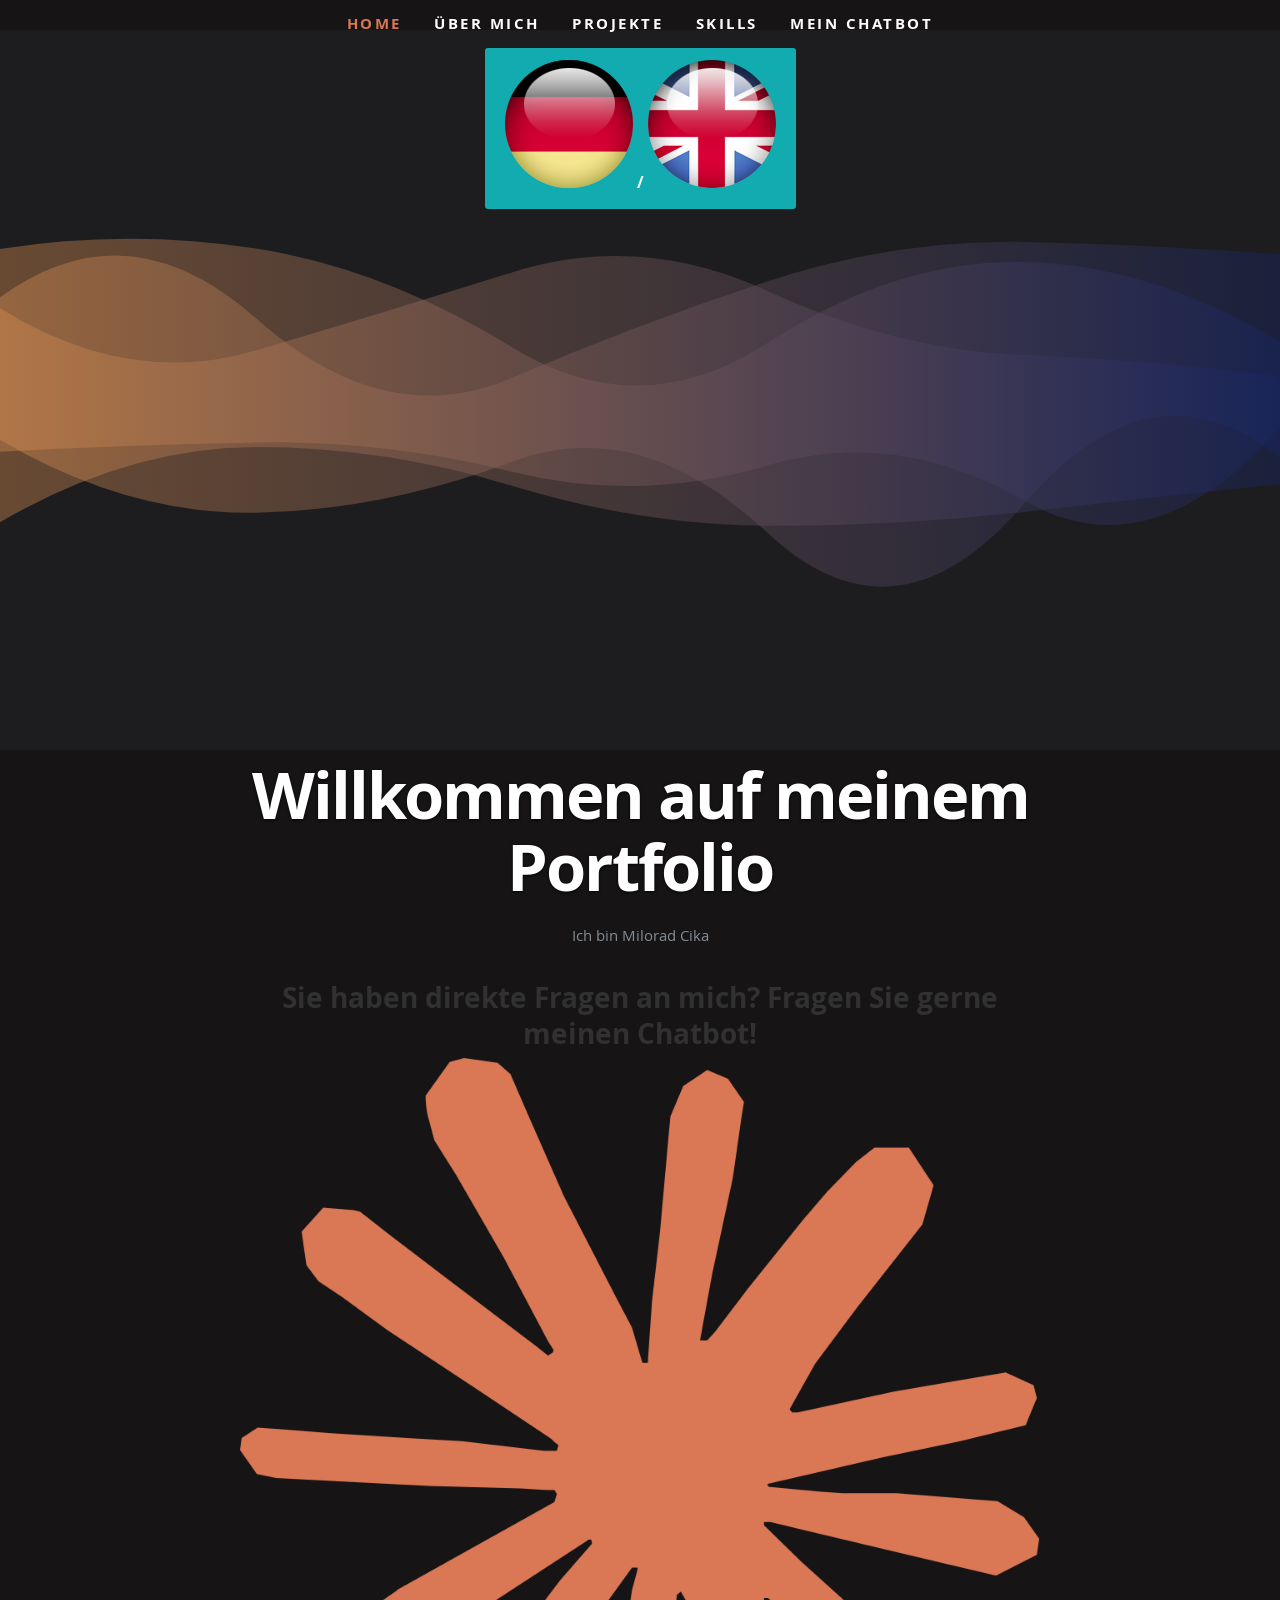
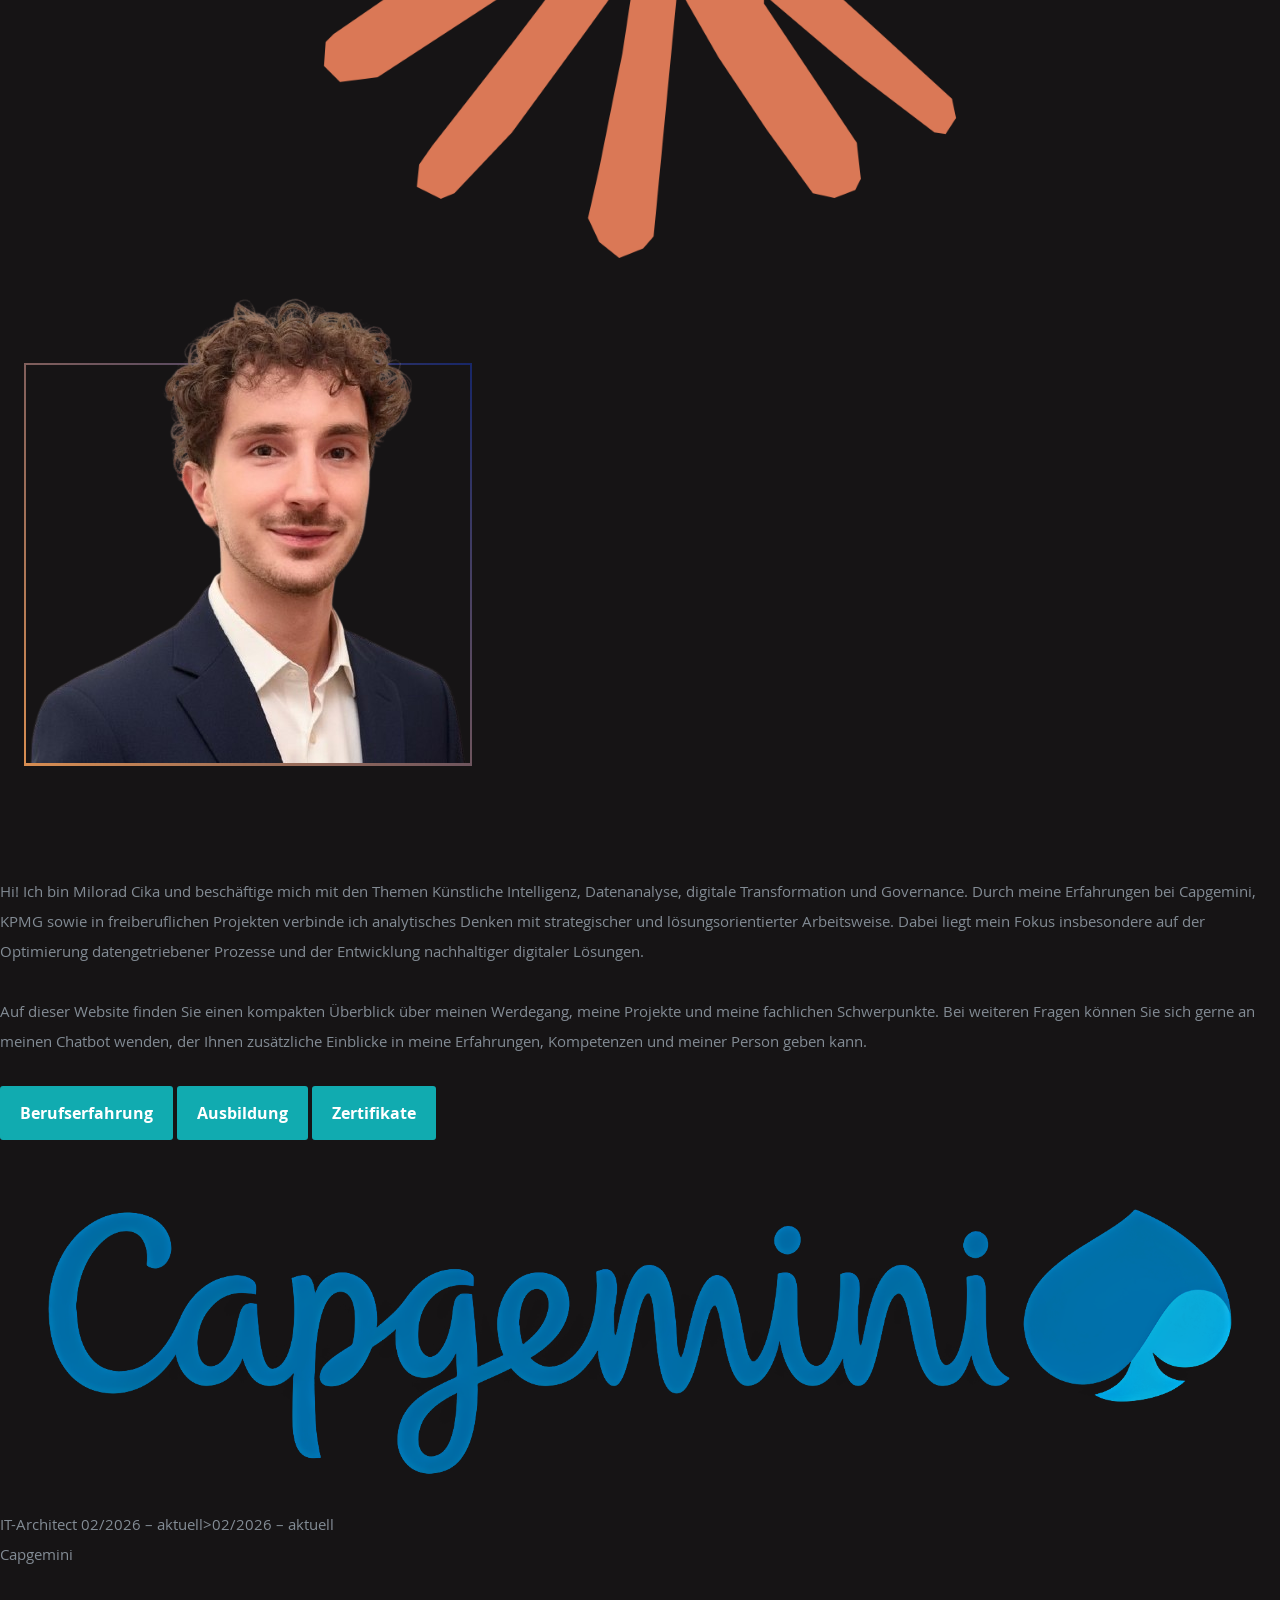
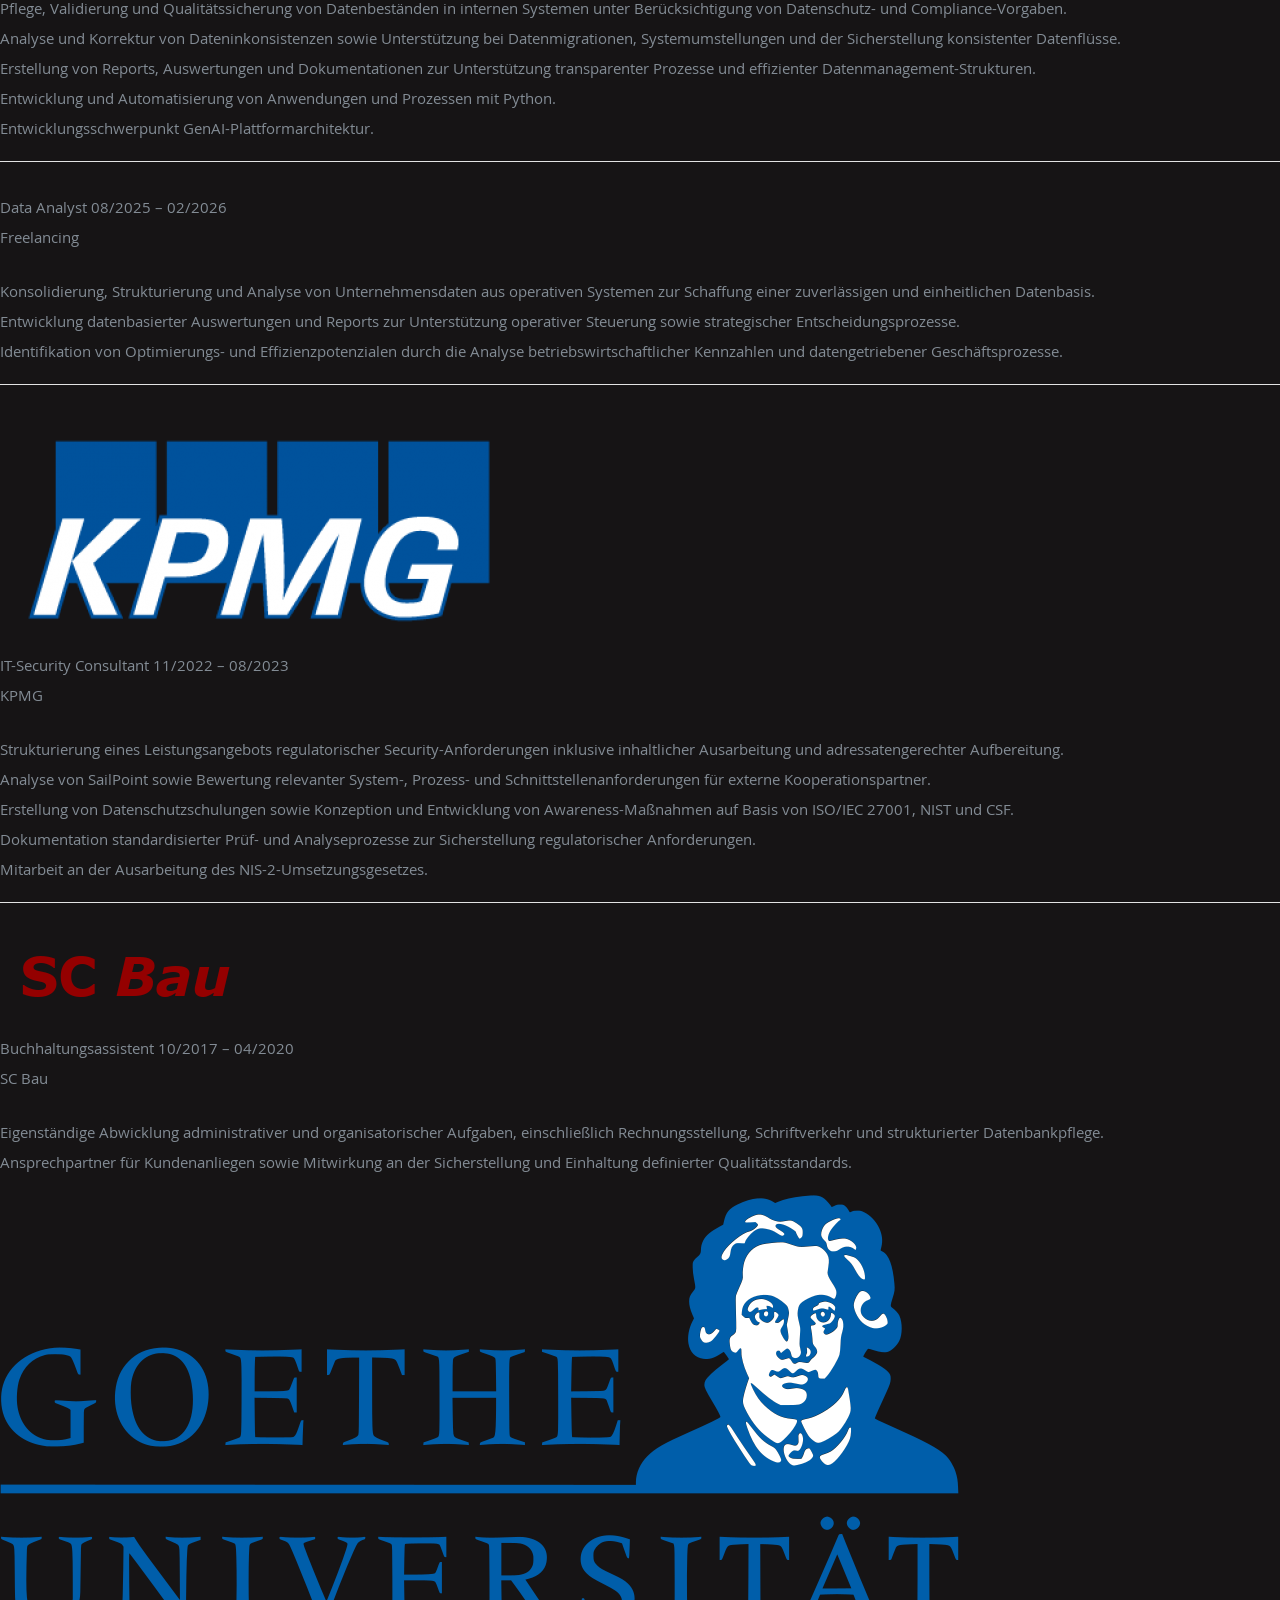
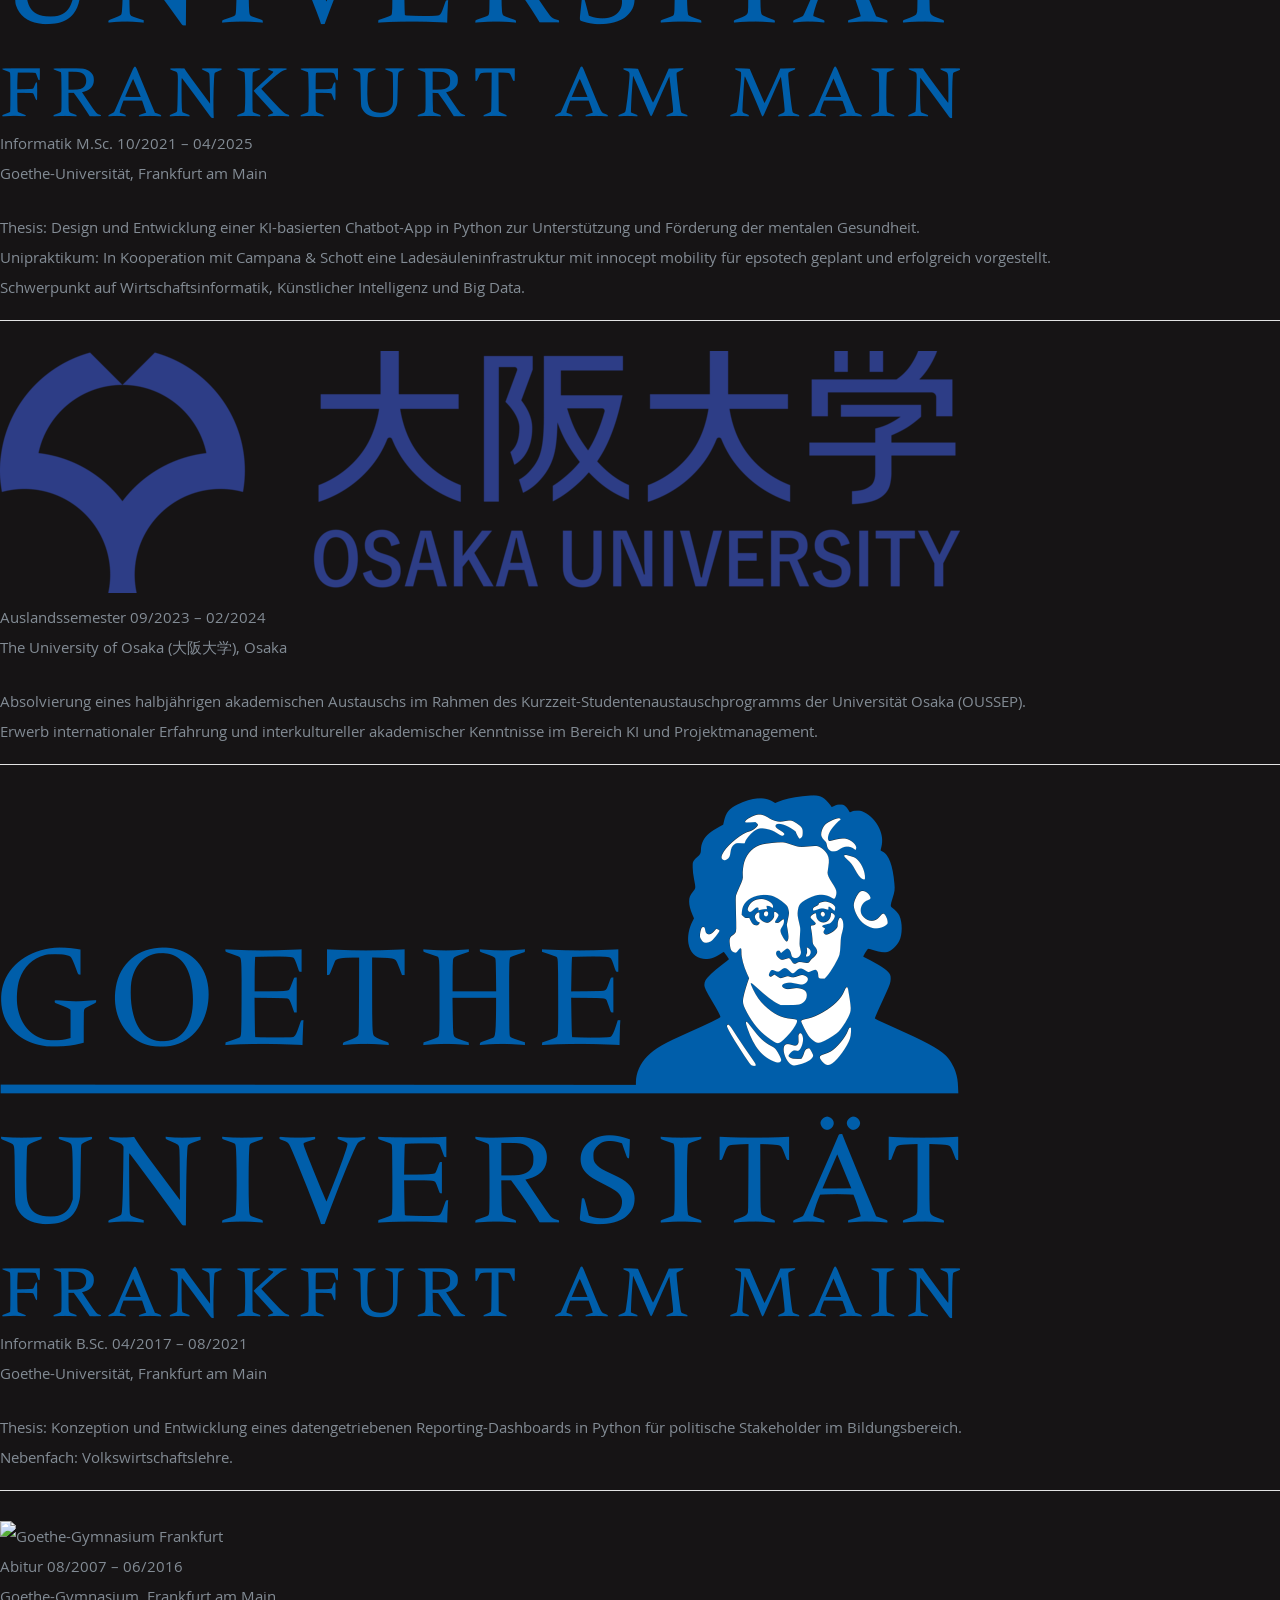
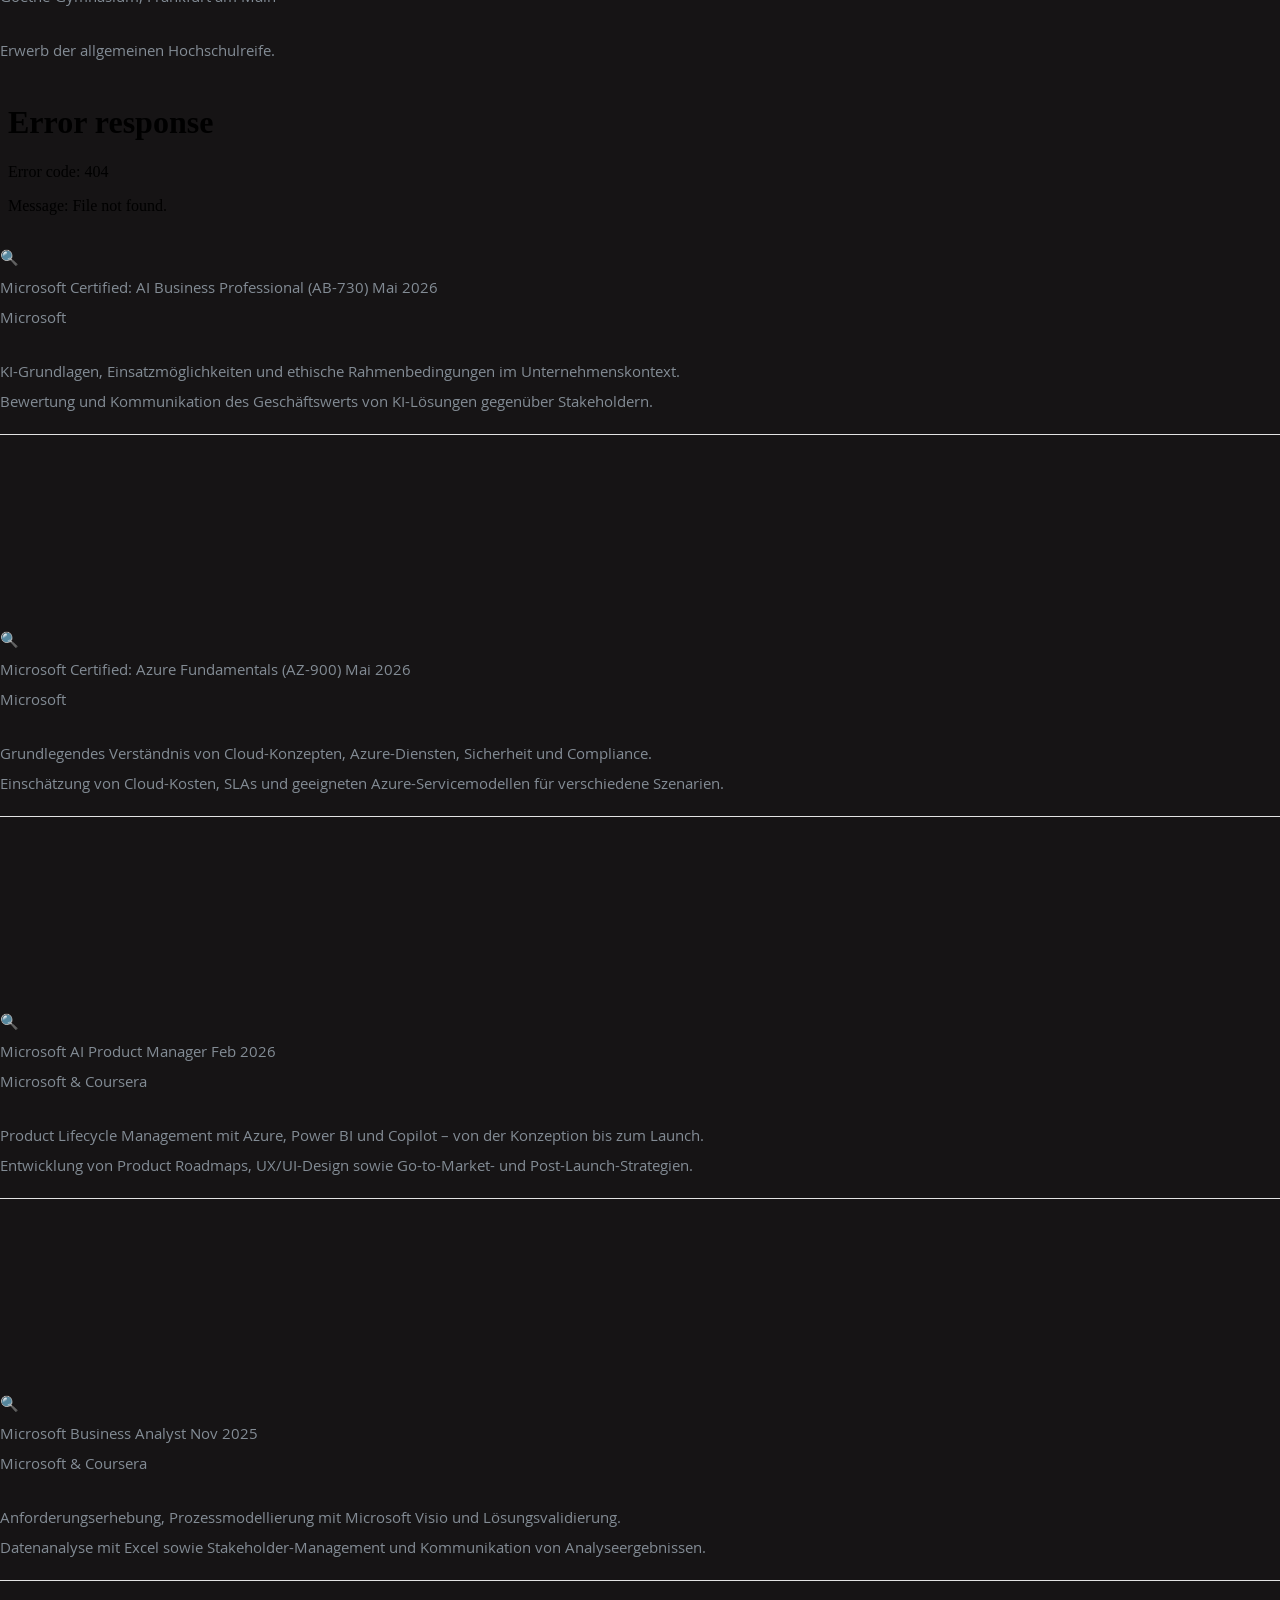
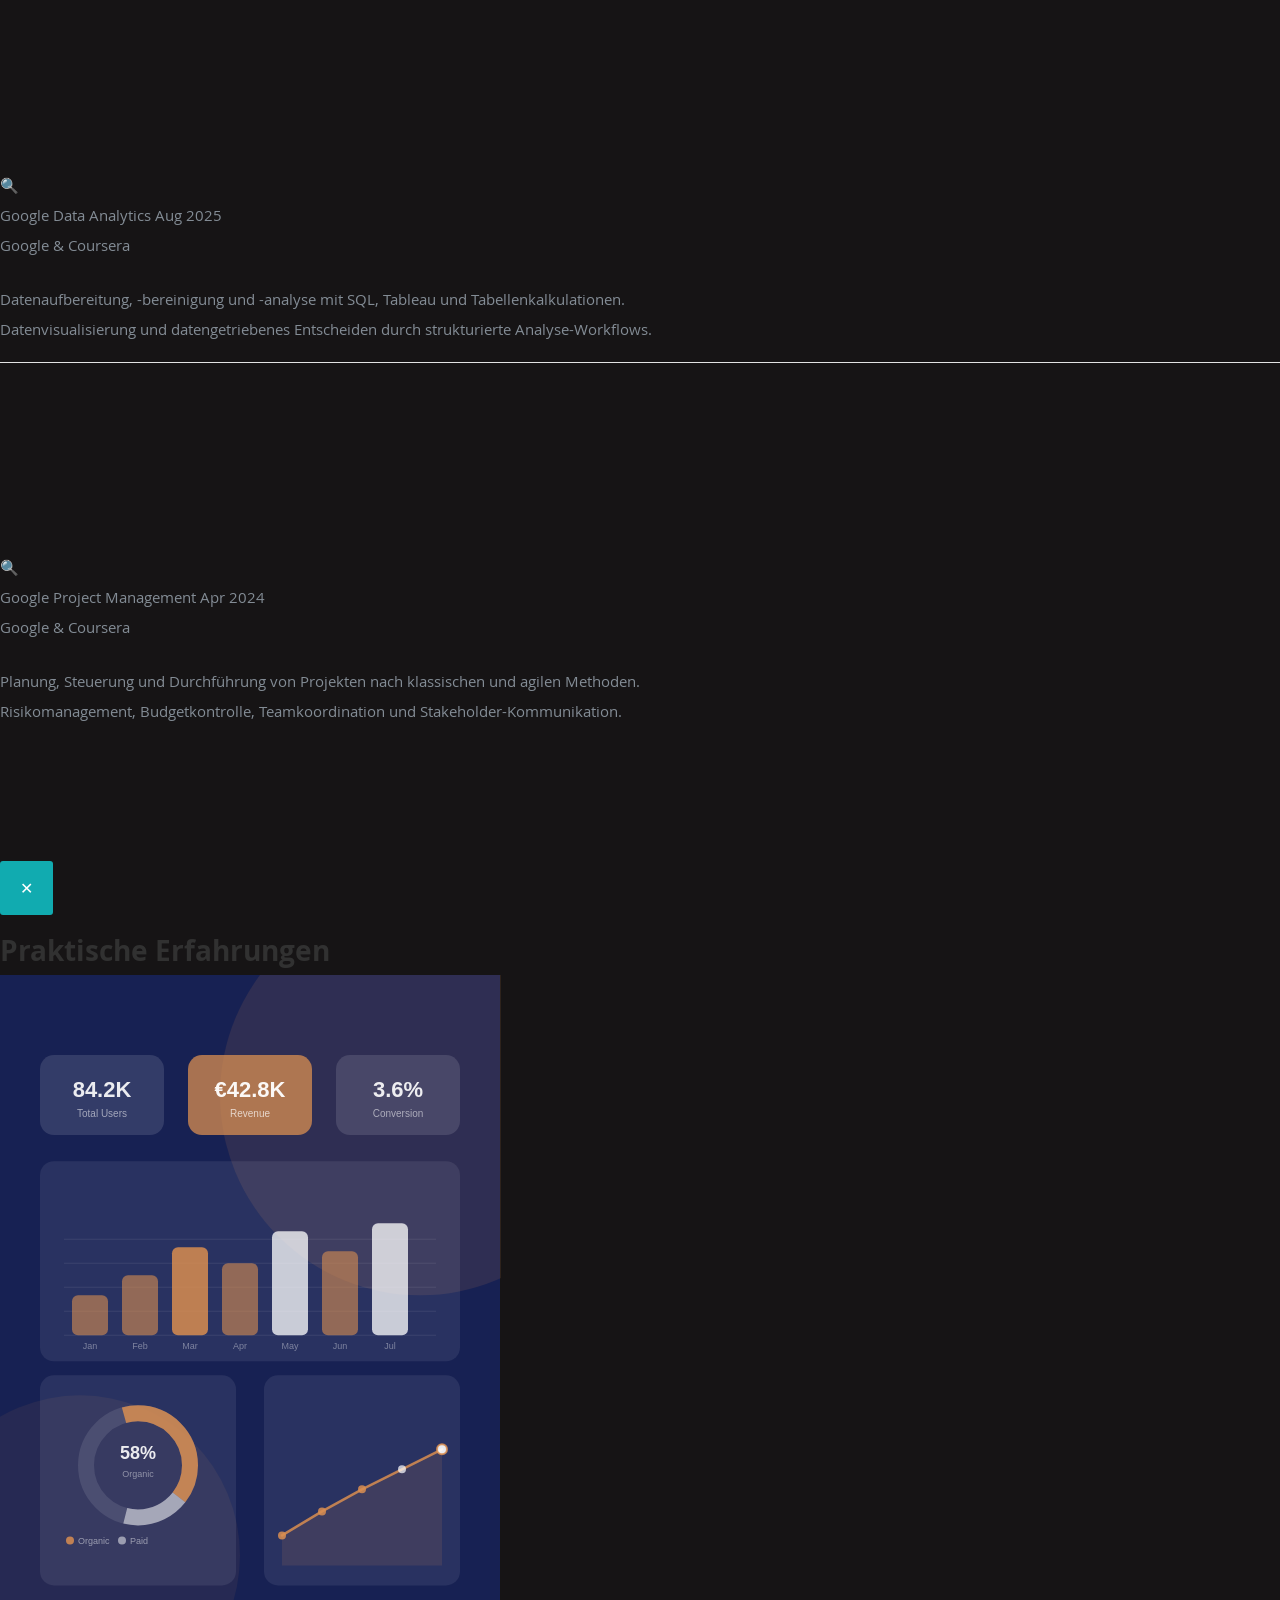
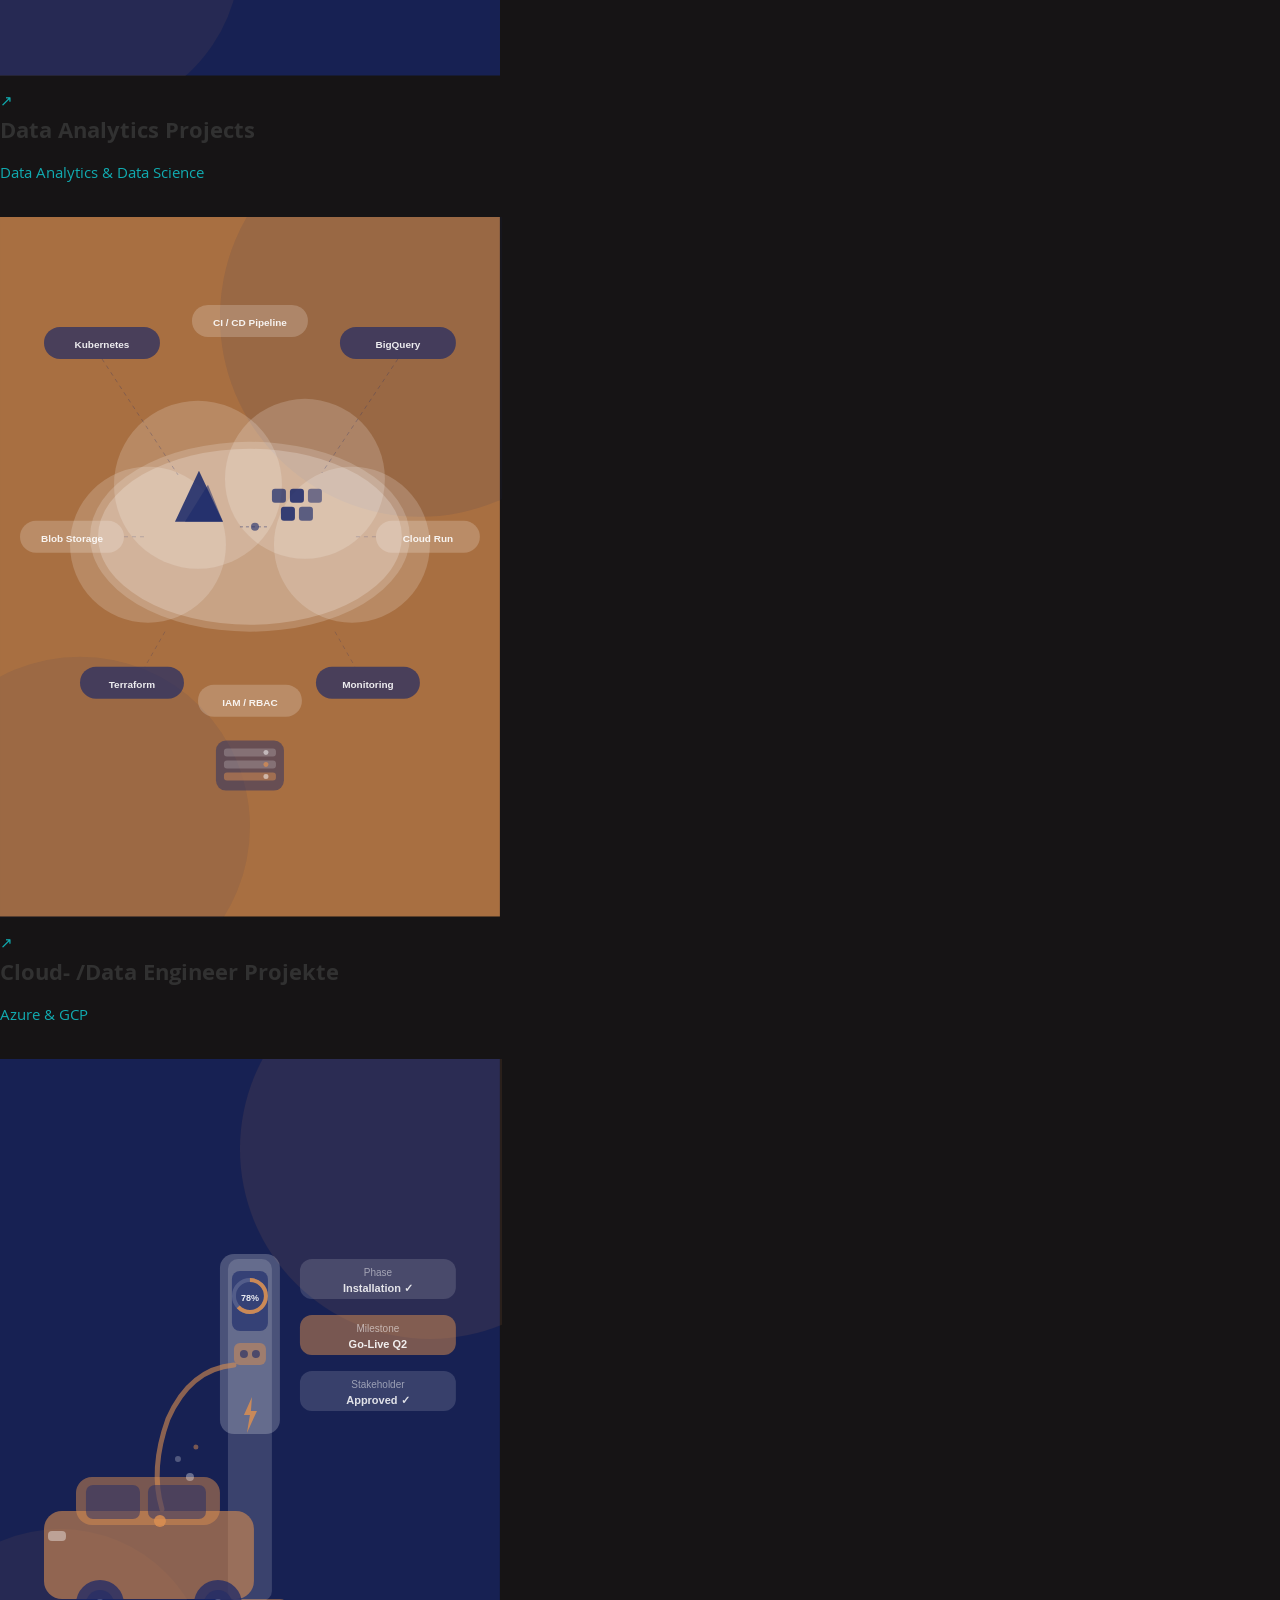
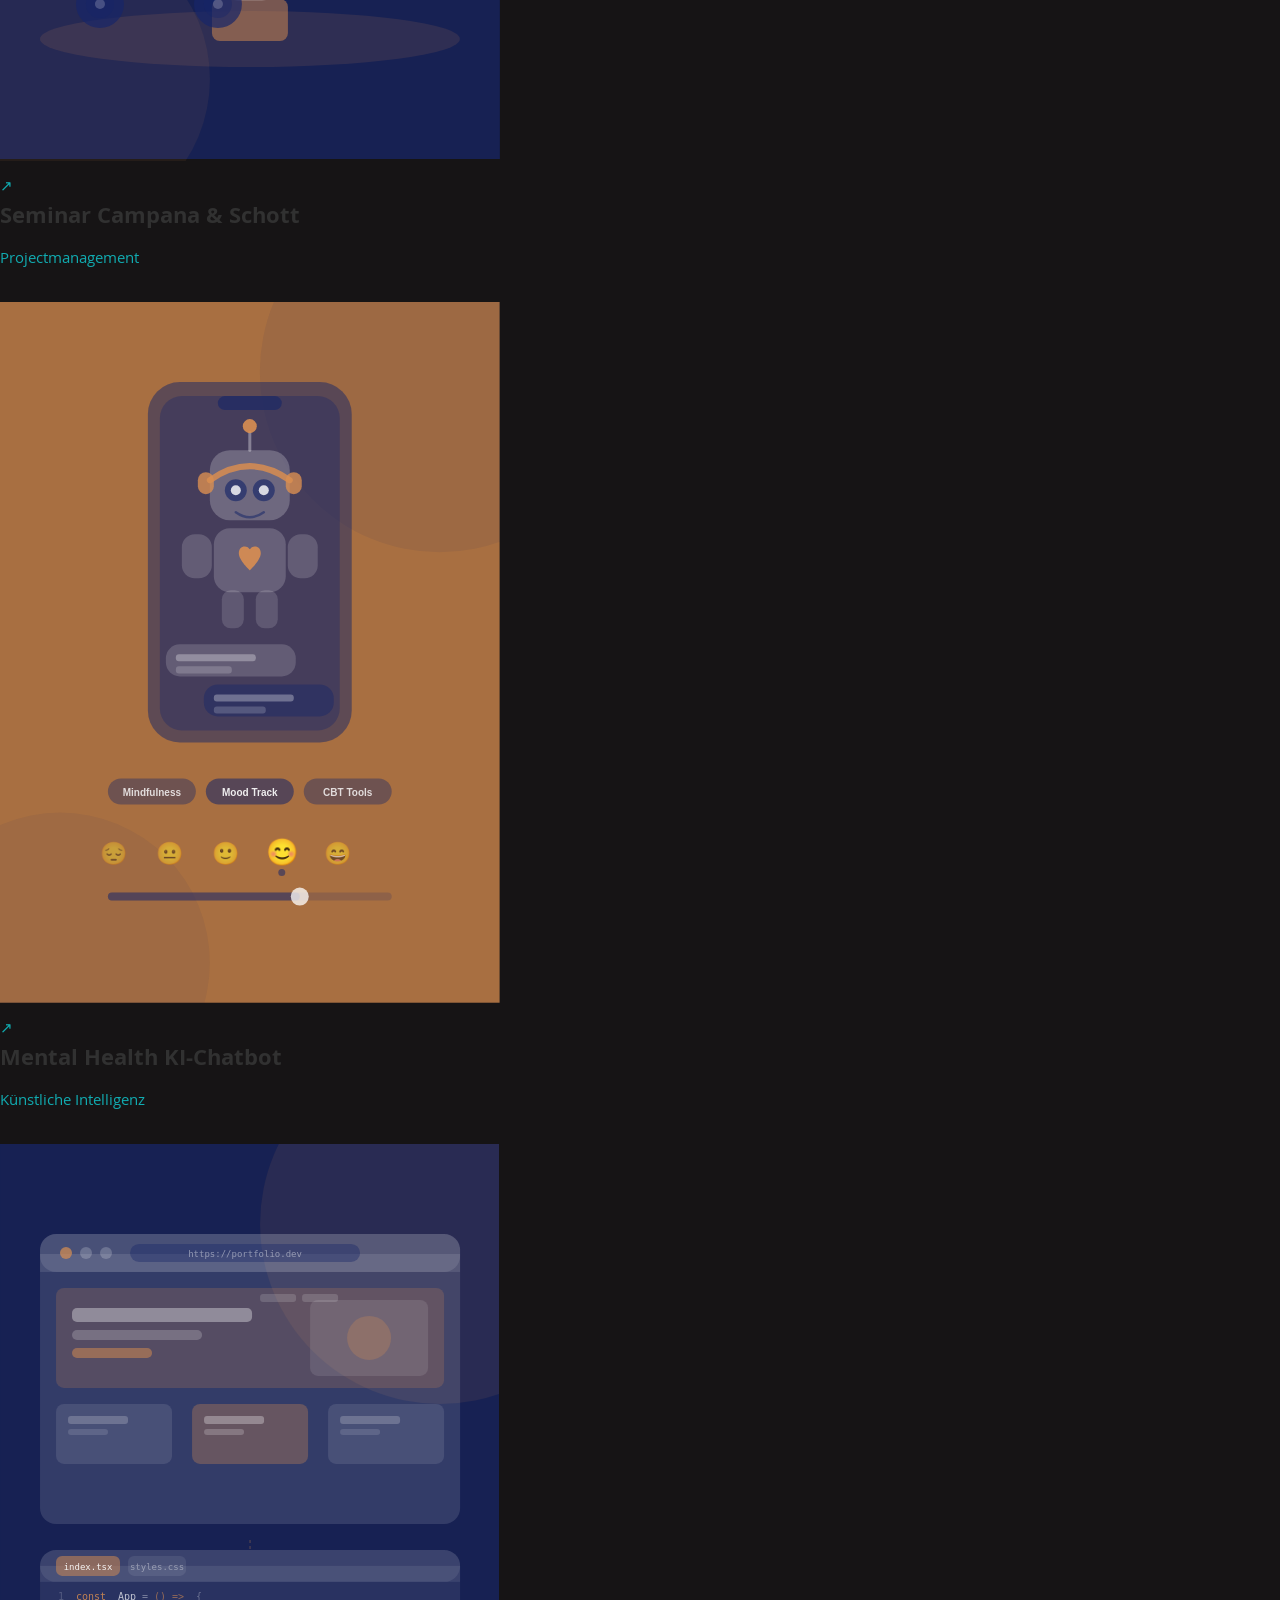
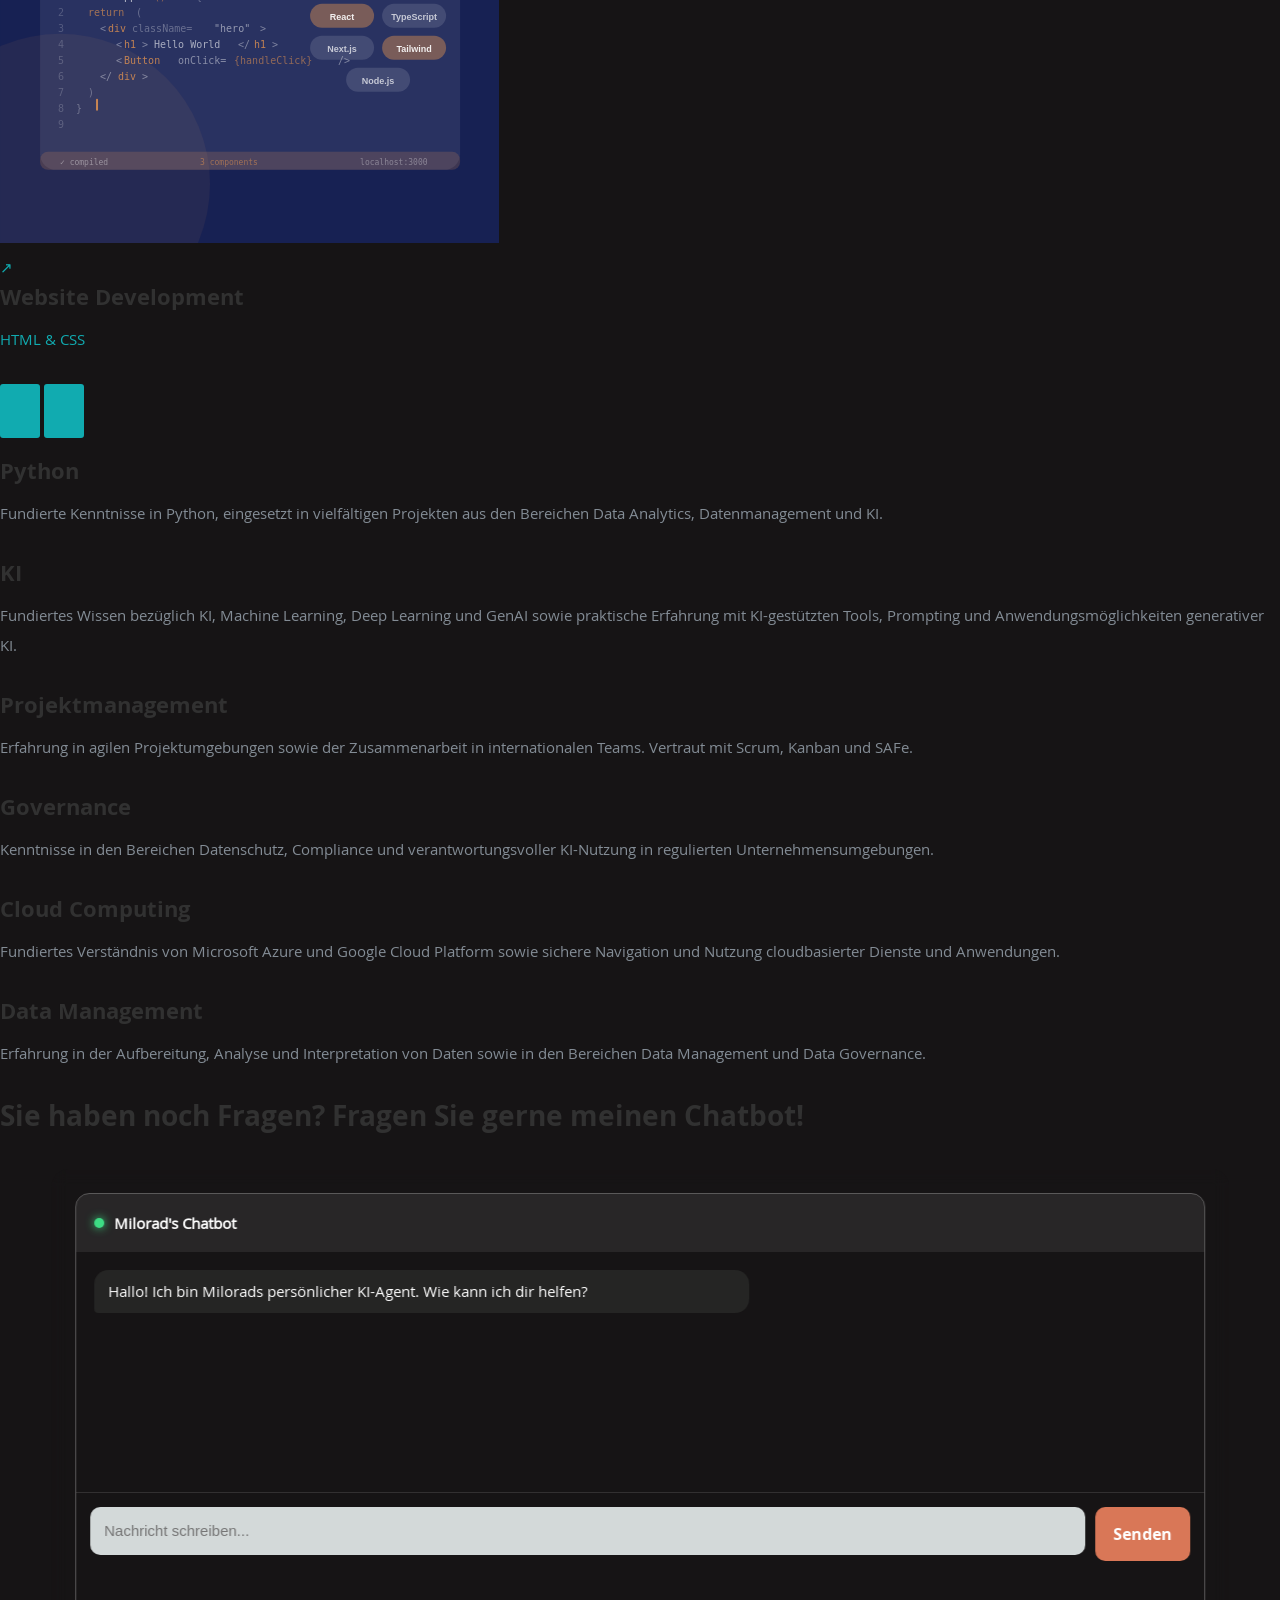
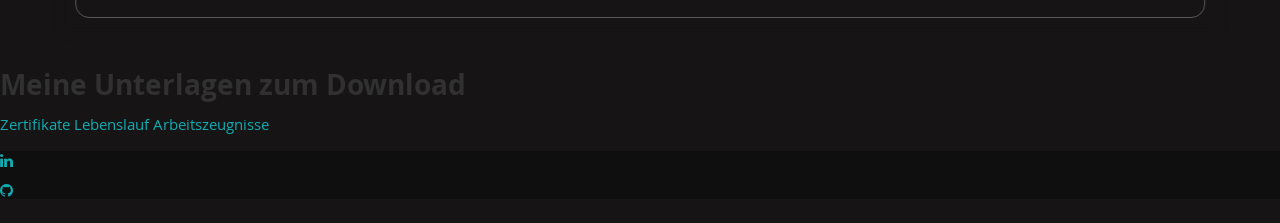
==== commit 361c5ed1: "Add files via upload" ====
--- a/index.html
+++ b/index.html
@@ -29,20 +29,26 @@
          <a class="mobile-btn" href="#" title="Navigation ausblenden">Navigation ausblenden</a>
 
          <ul id="nav" class="nav">
-            <li class="current"><a href="#home">Home</a></li>
-            <li><a href="#about">Über mich</a></li>
-            <li><a href="#projekte">Projekte</a></li>
+            <li class="current"><a href="#home" data-i18n="nav.home">Home</a></li>
+            <li><a href="#about" data-i18n="nav.about">Über mich</a></li>
+            <li><a href="#projekte" data-i18n="nav.projects">Projekte</a></li>
             <li><a href="#skills">Skills</a></li>
-            <li><a href="#chatbot">Mein Chatbot</a></li>
+            <li><a href="#chatbot" data-i18n="nav.chatbot">Mein Chatbot</a></li>
          </ul>
+
+         <button id="lang-toggle" class="lang-toggle" aria-label="Switch language" onclick="toggleLanguage()">
+            <span class="lang-toggle-de"><img src="images/german.png" alt="Deutsch" class="lang-flag"></span>
+            <span class="lang-toggle-divider">/</span>
+            <span class="lang-toggle-en"><img src="images/english.png" alt="English" class="lang-flag"></span>
+         </button>
       </nav>
 
       <div class="row banner">
          <div class="banner-text">
             <section class="about-section" aria-label="Einleitung">
-               <h1 class="about-welcome">Willkommen auf meinem <span class="name-gradient">Portfolio</span></h1>
-               <p class="about-intro">Ich bin Milorad Cika</p>
-               <h2 class="chatbot-teaser-heading">
+               <h1 class="about-welcome" data-i18n="hero.welcome">Willkommen auf meinem <span class="name-gradient">Portfolio</span></h1>
+               <p class="about-intro" data-i18n="iam">Ich bin Milorad Cika</p>
+               <h2 class="chatbot-teaser-heading" data-i18n="hero.chatbotTeaser">
                   Sie haben direkte Fragen an mich? Fragen Sie gerne meinen Chatbot!</h2>
                <a href="#chatbot" class="chatbot-teaser-btn" aria-label="Zum Chatbot">
                   <img src="images/claude.png" alt="Claude Chatbot" class="chatbot-teaser-btn-icon">
@@ -61,28 +67,27 @@
             </div>
 
             <div class="split-text">
-               <p>
-                  Ich bin Milorad Cika, Informatiker mit Schwerpunkt auf Künstlicher Intelligenz,
-                  Datenanalyse, Cloud-Technologien und IT-Governance. Durch meine Erfahrungen bei
-                  Capgemini, KPMG und in freiberuflichen Data-Analytics-Projekten verbinde ich technisches
-                  Verständnis mit analytischem und strategischem Denken. Besonders interessieren mich die
-                  Schnittstellen zwischen AI Strategy, Data Management, Governance und Business Transformation.
+               <p data-i18n="about.text">
+                  Hi! Ich bin Milorad Cika und beschäftige mich mit den Themen Künstliche Intelligenz, Datenanalyse, digitale Transformation und Governance. 
+                  Durch meine Erfahrungen bei Capgemini, KPMG sowie in freiberuflichen Projekten verbinde ich analytisches Denken mit strategischer und 
+                  lösungsorientierter Arbeitsweise. Dabei liegt mein Fokus insbesondere auf der Optimierung datengetriebener Prozesse und der Entwicklung 
+                  nachhaltiger digitaler Lösungen.
                   <br><br>
-                  Auf dieser Website finden Sie einen kompakten Überblick über meinen Werdegang, meine Projekte
-                  und meine fachlichen Schwerpunkte. Bei weiteren Fragen können Sie sich an meinen Chatbot wenden.
+                  Auf dieser Website finden Sie einen kompakten Überblick über meinen Werdegang, meine Projekte und meine fachlichen Schwerpunkte. Bei weiteren 
+                  Fragen können Sie sich gerne an meinen Chatbot wenden, der Ihnen zusätzliche Einblicke in meine Erfahrungen, Kompetenzen und meiner Person geben kann.
                </p>
             </div>
          </div>
 
          <div class="cv-container">
             <div class="cv-tab-toggle" role="tablist" aria-label="Werdegang">
-               <button class="cv-tab active" type="button" data-tab="beruf" onclick="switchTab('beruf')">
+               <button class="cv-tab active" type="button" data-tab="beruf" onclick="switchTab('beruf')" data-i18n="cv.tabs.work">
                   Berufserfahrung
                </button>
-               <button class="cv-tab" type="button" data-tab="ausbildung" onclick="switchTab('ausbildung')">
+               <button class="cv-tab" type="button" data-tab="ausbildung" onclick="switchTab('ausbildung')" data-i18n="cv.tabs.education">
                   Ausbildung
                </button>
-               <button class="cv-tab" type="button" data-tab="zertifikate" onclick="switchTab('zertifikate')">
+               <button class="cv-tab" type="button" data-tab="zertifikate" onclick="switchTab('zertifikate')" data-i18n="cv.tabs.certificates">
                   Zertifikate
                </button>
             </div>
@@ -94,15 +99,16 @@
                   </div>
                   <div class="cv-content">
                      <div class="cv-role-row">
-                        <span class="cv-role">IT Architect</span>
-                        <span class="cv-dates">02/2026 – aktuell</span>
+                        <span class="cv-role">IT-Architect</span>
+                        <span class="cv-dates" data-i18n="cv.capgemini.time">02/2026 – aktuell>02/2026 – aktuell</span>
                      </div>
                      <p class="cv-institution">Capgemini</p>
                      <ul class="cv-bullets">
-                        <li>Mitarbeit bei der Migration der bestehenden Systemlandschaft in die Microsoft Azure Cloud mit Fokus auf Containerisierung.</li>
-                        <li>Enge Zusammenarbeit mit dem Governance-Team zur Sicherstellung einer richtlinien- und policykonformen Cloud-Migration.</li>
-                        <li>Entwicklung und Automatisierung von Anwendungen und Prozessen mit Python.</li>
-                        <li>Entwicklungsschwerpunkt GenAI-Plattformarchitektur.</li>
+                        <li data-i18n="cv.capgemini.b1">Pflege, Validierung und Qualitätssicherung von Datenbeständen in internen Systemen unter Berücksichtigung von Datenschutz- und Compliance-Vorgaben.</li>
+                        <li data-i18n="cv.capgemini.b2">Analyse und Korrektur von Dateninkonsistenzen sowie Unterstützung bei Datenmigrationen, Systemumstellungen und der Sicherstellung konsistenter Datenflüsse.</li>
+                        <li data-i18n="cv.capgemini.b3">Erstellung von Reports, Auswertungen und Dokumentationen zur Unterstützung transparenter Prozesse und effizienter Datenmanagement-Strukturen.</li>
+                        <li data-i18n="cv.capgemini.b4">Entwicklung und Automatisierung von Anwendungen und Prozessen mit Python.</li>
+                        <li data-i18n="cv.capgemini.b5">Entwicklungsschwerpunkt GenAI-Plattformarchitektur.</li>
                      </ul>
                   </div>
                </div>
@@ -113,13 +119,14 @@
                   <div class="cv-logo-cell cv-logo-cell--empty"></div>
                   <div class="cv-content">
                      <div class="cv-role-row">
-                        <span class="cv-role">Data Analyst</span>
+                        <span class="cv-role" data-i18n="cv.freelance.role">Data Analyst</span>
                         <span class="cv-dates">08/2025 – 02/2026</span>
                      </div>
-                     <p class="cv-institution">Freelancing</p>
-                     <ul class="cv-bullets">
-                        <li>Konsolidierung und Strukturierung von Betriebs-, Verkaufs- und Lieferantendaten aus unterschiedlichen Systemen.</li>
-                        <li>Erstellung datenbasierter Auswertungen zur Unterstützung operativer und strategischer Entscheidungen.</li>
+                     <p class="cv-institution" data-i18n="cv.freelance.company">Freelancing</p>
+                     <ul class="cv-bullets">
+                        <li data-i18n="cv.freelance.b1">Konsolidierung, Strukturierung und Analyse von Unternehmensdaten aus operativen Systemen zur Schaffung einer zuverlässigen und einheitlichen Datenbasis.</li>
+                        <li data-i18n="cv.freelance.b2">Entwicklung datenbasierter Auswertungen und Reports zur Unterstützung operativer Steuerung sowie strategischer Entscheidungsprozesse.</li>
+                        <li data-i18n="cv.freelance.b3">Identifikation von Optimierungs- und Effizienzpotenzialen durch die Analyse betriebswirtschaftlicher Kennzahlen und datengetriebener Geschäftsprozesse.</li>
                      </ul>
                   </div>
                </div>
@@ -137,11 +144,11 @@
                      </div>
                      <p class="cv-institution">KPMG</p>
                      <ul class="cv-bullets">
-                        <li>Strukturierung eines Leistungsangebots regulatorischer Security-Anforderungen inklusive inhaltlicher Ausarbeitung und adressatengerechter Aufbereitung.</li>
-                        <li>Analyse von SailPoint sowie Bewertung relevanter System-, Prozess- und Schnittstellenanforderungen für externe Kooperationspartner.</li>
-                        <li>Erstellung von Datenschutzschulungen sowie Konzeption und Entwicklung von Awareness-Maßnahmen auf Basis von ISO/IEC 27001, NIST und CSF.</li>
-                        <li>Dokumentation standardisierter Prüf- und Analyseprozesse zur Sicherstellung regulatorischer Anforderungen.</li>
-                        <li>Mitarbeit an der Ausarbeitung des NIS-2-Umsetzungsgesetzes.</li>
+                        <li data-i18n="cv.kpmg.b1">Strukturierung eines Leistungsangebots regulatorischer Security-Anforderungen inklusive inhaltlicher Ausarbeitung und adressatengerechter Aufbereitung.</li>
+                        <li data-i18n="cv.kpmg.b2">Analyse von SailPoint sowie Bewertung relevanter System-, Prozess- und Schnittstellenanforderungen für externe Kooperationspartner.</li>
+                        <li data-i18n="cv.kpmg.b3">Erstellung von Datenschutzschulungen sowie Konzeption und Entwicklung von Awareness-Maßnahmen auf Basis von ISO/IEC 27001, NIST und CSF.</li>
+                        <li data-i18n="cv.kpmg.b4">Dokumentation standardisierter Prüf- und Analyseprozesse zur Sicherstellung regulatorischer Anforderungen.</li>
+                        <li data-i18n="cv.kpmg.b5">Mitarbeit an der Ausarbeitung des NIS-2-Umsetzungsgesetzes.</li>
                      </ul>
                   </div>
                </div>
@@ -154,13 +161,13 @@
                   </div>
                   <div class="cv-content">
                      <div class="cv-role-row">
-                        <span class="cv-role">Buchhaltungsassistent</span>
+                        <span class="cv-role" data-i18n="cv.scbau.role">Buchhaltungsassistent</span>
                         <span class="cv-dates">10/2017 – 04/2020</span>
                      </div>
                      <p class="cv-institution">SC Bau</p>
                      <ul class="cv-bullets">
-                        <li>Abwicklung administrativer Aufgaben wie Rechnungsstellung, Schriftverkehr, Datenpflege.</li>
-                        <li>Ansprechpartner für Kunden sowie Sicherstellung der Qualitätsstandards.</li>
+                        <li data-i18n="cv.scbau.b1">Eigenständige Abwicklung administrativer und organisatorischer Aufgaben, einschließlich Rechnungsstellung, Schriftverkehr und strukturierter Datenbankpflege.</li>
+                        <li data-i18n="cv.scbau.b2">Ansprechpartner für Kundenanliegen sowie Mitwirkung an der Sicherstellung und Einhaltung definierter Qualitätsstandards.</li>
                      </ul>
                   </div>
                </div>
@@ -178,9 +185,9 @@
                      </div>
                      <p class="cv-institution">Goethe-Universität, Frankfurt am Main</p>
                      <ul class="cv-bullets">
-                        <li>Thesis: Design und Entwicklung einer KI-basierten Chatbot-App in Python zur Unterstützung und Förderung der mentalen Gesundheit.</li>
-                        <li>Schwerpunkt auf Wirtschaftsinformatik, Künstlicher Intelligenz und Big Data.</li>
-                        <li>UniSeminar: In Kooperation mit Campana &amp; Schott eine Ladesäuleninfrastruktur mit innocept mobility für epsotech geplant und erfolgreich vorgestellt.</li>
+                        <li data-i18n="cv.msc.b1">Thesis: Design und Entwicklung einer KI-basierten Chatbot-App in Python zur Unterstützung und Förderung der mentalen Gesundheit.</li>
+                        <li data-i18n="cv.msc.b2">Unipraktikum: In Kooperation mit Campana &amp; Schott eine Ladesäuleninfrastruktur mit innocept mobility für epsotech geplant und erfolgreich vorgestellt.</li>
+                        <li data-i18n="cv.msc.b3">Schwerpunkt auf Wirtschaftsinformatik, Künstlicher Intelligenz und Big Data.</li>
                      </ul>
                   </div>
                </div>
@@ -193,13 +200,13 @@
                   </div>
                   <div class="cv-content">
                      <div class="cv-role-row">
-                        <span class="cv-role">Auslandssemester</span>
+                        <span class="cv-role" data-i18n="cv.osaka.role">Auslandssemester</span>
                         <span class="cv-dates">09/2023 – 02/2024</span>
                      </div>
                      <p class="cv-institution">The University of Osaka (大阪大学), Osaka</p>
                      <ul class="cv-bullets">
-                        <li>Absolvierung eines halbjährigen akademischen Austauschs im Rahmen des Kurzzeit-Studentenaustauschprogramms der Universität Osaka (OUSSEP).</li>
-                        <li>Erwerb internationaler Erfahrung und interkultureller akademischer Kenntnisse im Bereich Management.</li>
+                        <li data-i18n="cv.osaka.b1">Absolvierung eines halbjährigen akademischen Austauschs im Rahmen des Kurzzeit-Studentenaustauschprogramms der Universität Osaka (OUSSEP).</li>
+                        <li data-i18n="cv.osaka.b2">Erwerb internationaler Erfahrung und interkultureller akademischer Kenntnisse im Bereich KI und Projektmanagement.</li>
                      </ul>
                   </div>
                </div>
@@ -217,14 +224,53 @@
                      </div>
                      <p class="cv-institution">Goethe-Universität, Frankfurt am Main</p>
                      <ul class="cv-bullets">
-                        <li>Thesis: Konzeption und Entwicklung eines datengetriebenen Reporting-Dashboards in Python für politische Stakeholder im Bildungsbereich.</li>
-                        <li>Nebenfach: Volkswirtschaftslehre.</li>
+                        <li data-i18n="cv.bsc.b1">Thesis: Konzeption und Entwicklung eines datengetriebenen Reporting-Dashboards in Python für politische Stakeholder im Bildungsbereich.</li>
+                        <li data-i18n="cv.bsc.b2">Nebenfach: Volkswirtschaftslehre.</li>
+                     </ul>
+                  </div>
+               </div>
+
+               <hr class="cv-divider">
+
+               <div class="cv-entry">
+                  <div class="cv-logo-cell">
+                     <img class="cv-logo-img cv-logo-img--uni" src="images/GGFFM.png" alt="Goethe-Gymnasium Frankfurt">
+                  </div>
+                  <div class="cv-content">
+                     <div class="cv-role-row">
+                        <span class="cv-role">Abitur</span>
+                        <span class="cv-dates">08/2007 – 06/2016</span>
+                     </div>
+                     <p class="cv-institution">Goethe-Gymnasium, Frankfurt am Main</p>
+                     <ul class="cv-bullets">
+                        <li data-i18n="cv.abi">Erwerb der allgemeinen Hochschulreife.</li>
                      </ul>
                   </div>
                </div>
             </div>
 
             <div id="tab-zertifikate" class="cv-tab-content">
+               <div class="cv-entry">
+                  <div class="cv-logo-cell">
+                     <div class="cv-pdf-thumb" onclick="openPdfLightbox('images/AB-730.pdf')" title="PDF öffnen">
+                        <iframe class="cv-pdf-iframe" src="images/AB-730.pdf#toolbar=0&navpanes=0&scrollbar=0" title="AB-730 Zertifikat"></iframe>
+                        <div class="cv-pdf-overlay"><span class="cv-pdf-icon">&#128269;</span></div>
+                     </div>
+                  </div>
+                  <div class="cv-content">
+                     <div class="cv-role-row">
+                        <span class="cv-role">Microsoft Certified: AI Business Professional (AB-730)</span>
+                        <span class="cv-dates">Mai 2026</span>
+                     </div>
+                     <p class="cv-institution">Microsoft</p>
+                     <ul class="cv-bullets">
+                        <li data-i18n="cert61">KI-Grundlagen, Einsatzmöglichkeiten und ethische Rahmenbedingungen im Unternehmenskontext.</li>
+                        <li data-i18n="cert62">Bewertung und Kommunikation des Geschäftswerts von KI-Lösungen gegenüber Stakeholdern.</li>
+                     </ul>
+                  </div>
+               </div>
+
+               <hr class="cv-divider">
                <div class="cv-entry">
                   <div class="cv-logo-cell">
                      <div class="cv-pdf-thumb" onclick="openPdfLightbox('images/AZ-900.pdf')" title="PDF öffnen">
@@ -239,7 +285,8 @@
                      </div>
                      <p class="cv-institution">Microsoft</p>
                      <ul class="cv-bullets">
-                        <li>Credential ID: 6A1D12F32C7BC97C · Certification number: 159E2B-OB5C40</li>
+                        <li data-i18n="cert51">Grundlegendes Verständnis von Cloud-Konzepten, Azure-Diensten, Sicherheit und Compliance.</li>
+                        <li data-i18n="cert52">Einschätzung von Cloud-Kosten, SLAs und geeigneten Azure-Servicemodellen für verschiedene Szenarien.</li>
                      </ul>
                   </div>
                </div>
@@ -260,7 +307,8 @@
                      </div>
                      <p class="cv-institution">Microsoft &amp; Coursera</p>
                      <ul class="cv-bullets">
-                        <li>Lead Enterprise Product Development with Copilot: Azure, Power BI, UX/UI Design, Product Lifecycle Management.</li>
+                        <li data-i18n="cert41">Product Lifecycle Management mit Azure, Power BI und Copilot – von der Konzeption bis zum Launch.</li>
+                        <li data-i18n="cert42">Entwicklung von Product Roadmaps, UX/UI-Design sowie Go-to-Market- und Post-Launch-Strategien.</li>
                      </ul>
                   </div>
                </div>
@@ -281,7 +329,8 @@
                      </div>
                      <p class="cv-institution">Microsoft &amp; Coursera</p>
                      <ul class="cv-bullets">
-                        <li>Business Analysis, Microsoft Visio, Excel, Power Platform, Requirements Gathering, Stakeholder Management.</li>
+                        <li data-i18n="cert31">Anforderungserhebung, Prozessmodellierung mit Microsoft Visio und Lösungsvalidierung.</li>
+                        <li data-i18n="cert31">Datenanalyse mit Excel sowie Stakeholder-Management und Kommunikation von Analyseergebnissen.</li>
                      </ul>
                   </div>
                </div>
@@ -302,7 +351,8 @@
                      </div>
                      <p class="cv-institution">Google &amp; Coursera</p>
                      <ul class="cv-bullets">
-                        <li>Spreadsheets, SQL, Tableau, R Programming, Datenaufbereitung, Visualisierung und Analyse.</li>
+                        <li data-i18n="cert21">Datenaufbereitung, -bereinigung und -analyse mit SQL, Tableau und Tabellenkalkulationen.</li>
+                        <li data-i18n="cert21">Datenvisualisierung und datengetriebenes Entscheiden durch strukturierte Analyse-Workflows.</li>
                      </ul>
                   </div>
                </div>
@@ -323,7 +373,8 @@
                      </div>
                      <p class="cv-institution">Google &amp; Coursera</p>
                      <ul class="cv-bullets">
-                        <li>Projektplanung, -durchführung, Agile/Scrum, traditionelles und agiles Projektmanagement.</li>
+                        <li data-i18n="cert11">Planung, Steuerung und Durchführung von Projekten nach klassischen und agilen Methoden.</li>
+                        <li data-i18n="cert11">Risikomanagement, Budgetkontrolle, Teamkoordination und Stakeholder-Kommunikation.</li>
                      </ul>
                   </div>
                </div>
@@ -342,7 +393,7 @@
       <div class="section-glow"></div>
 
       <section id="projekte" class="work-section">
-         <h2 class="work-heading">Praktische Erfahrungen</h2>
+         <h2 class="work-heading" data-i18n="workheading">Praktische Erfahrungen</h2>
          <div class="work-container">
 
             <div class="work-carousel-wrapper">
@@ -356,8 +407,8 @@
                         </div>
                      </div>
                      <div class="work-card-info">
-                        <h3 class="work-card-title">Data Analytics Projects</h3>
-                        <p class="work-card-category">Data Analytics &amp; Data Science</p>
+                        <h3 class="work-card-title" data-i18n="work-da">Data Analytics Projects</h3>
+                        <p class="work-card-category" data-i18n="work-dam">Data Analytics &amp; Data Science</p>
                      </div>
                   </a>
 
@@ -374,8 +425,8 @@
                         </div>
                      </div>
                      <div class="work-card-info">
-                        <h3 class="work-card-title">Cloud- /Data Engineer Projekte</h3>
-                        <p class="work-card-category">Azure &amp; GCP</p>
+                        <h3 class="work-card-title" data-i18n="work-cde">Cloud- /Data Engineer Projekte</h3>
+                        <p class="work-card-category" data-i18n="work-cdem">Azure &amp; GCP</p>
                      </div>
                   </a>
 
@@ -387,8 +438,8 @@
                         </div>
                      </div>
                      <div class="work-card-info">
-                        <h3 class="work-card-title">Seminar Campana &amp; Schott</h3>
-                        <p class="work-card-category">Projectmanagement</p>
+                        <h3 class="work-card-title" data-i18n="work-cs">Seminar Campana &amp; Schott</h3>
+                        <p class="work-card-category" data-i18n="work-csm">Projectmanagement</p>
                      </div>
                   </a>
 
@@ -400,8 +451,8 @@
                         </div>
                      </div>
                      <div class="work-card-info">
-                        <h3 class="work-card-title">Mental Health KI-Chatbot</h3>
-                        <p class="work-card-category">Künstliche Intelligenz</p>
+                        <h3 class="work-card-title" data-i18n="work-kic">Mental Health KI-Chatbot</h3>
+                        <p class="work-card-category" data-i18n="work-kicm">Künstliche Intelligenz</p>
                      </div>
                   </a>
 
@@ -413,8 +464,8 @@
                         </div>
                      </div>
                      <div class="work-card-info">
-                        <h3 class="work-card-title">Website Development</h3>
-                        <p class="work-card-category">HTML & CSS</p>
+                        <h3 class="work-card-title" data-i18n="work-wb">Website Development</h3>
+                        <p class="work-card-category" data-i18n="work-wbm">HTML & CSS</p>
                      </div>
                   </a>
 
@@ -443,39 +494,39 @@
          <div class="cards-grid">
             <div class="glass-card">
                <h3 class="card-title">Python</h3>
-               <p class="card-body">Meine Hauptprogrammiersprache, mit der ich bisher verschiedenste Projekte im Bereich Analytics und KI umgesetzt habe.</p>
+               <p class="card-body" data-i18n="skills.python">Fundierte Kenntnisse in Python, eingesetzt in vielfältigen Projekten aus den Bereichen Data Analytics, Datenmanagement und KI.</p>
             </div>
 
             <div class="glass-card">
-               <h3 class="card-title">Generative AI</h3>
-               <p class="card-body">Fundiertes Wissen zu KI, Machine Learning, Deep Learning und GenAI sowie Erfahrung mit KI-gestützten Tools, Prompting und Anwendungsmöglichkeiten generativer KI.</p>
+               <h3 class="card-title" data-i18n="skills.ai.title">KI</h3>
+               <p class="card-body" data-i18n="skills.genai">Fundiertes Wissen bezüglich KI, Machine Learning, Deep Learning und GenAI sowie praktische Erfahrung mit KI-gestützten Tools, Prompting und Anwendungsmöglichkeiten generativer KI.</p>
             </div>
 
             <div class="glass-card">
-               <h3 class="card-title">Projektmanagement</h3>
-               <p class="card-body">Erfahrung in agilen Projektumgebungen sowie Zusammenarbeit in iterativen Entwicklungsprozessen. Vertraut mit Scrum, Kanban und SAFe.</p>
+               <h3 class="card-title" data-i18n="skills.pm.title">Projektmanagement</h3>
+               <p class="card-body" data-i18n="skills.pm.body">Erfahrung in agilen Projektumgebungen sowie der Zusammenarbeit in internationalen Teams. Vertraut mit Scrum, Kanban und SAFe.</p>
             </div>
 
             <div class="glass-card">
                <h3 class="card-title">Governance</h3>
-               <p class="card-body">Während meiner Zeit als IT-Security Consultant bin ich viel mit regulatorischen Themen in Kontakt gewesen.</p>
+               <p class="card-body" data-i18n="skills.governance">Kenntnisse in den Bereichen Datenschutz, Compliance und verantwortungsvoller KI-Nutzung in regulierten Unternehmensumgebungen.</p>
             </div>
 
             <div class="glass-card">
                <h3 class="card-title">Cloud Computing</h3>
-               <p class="card-body">Grundlagen in Azure und GCP, Cloud-Migration, Containerisierung und cloudbasierte Anwendungen.</p>
+               <p class="card-body" data-i18n="skills.cloud">Fundiertes Verständnis von Microsoft Azure und Google Cloud Platform sowie sichere Navigation und Nutzung cloudbasierter Dienste und Anwendungen.</p>
             </div>
 
             <div class="glass-card">
-               <h3 class="card-title">Data Analytics</h3>
-               <p class="card-body">Grundlagen in Datenanalyse, Datenaufbereitung und Interpretation datenbasierter Zusammenhänge.</p>
+               <h3 class="card-title">Data Management</h3>
+               <p class="card-body" data-i18n="skills.data">Erfahrung in der Aufbereitung, Analyse und Interpretation von Daten sowie in den Bereichen Data Management und Data Governance.</p>
             </div>
          </div>
       </section>
       <div class="section-glow"></div>
 
       <section id="chatbot" class="chatbot-area">
-         <h2 class="chatbot-heading">Sie haben noch Fragen? Fragen Sie gerne meinen Chatbot!</h2>
+         <h2 class="chatbot-heading" data-i18n="chatbot.heading">Sie haben noch Fragen? Fragen Sie gerne meinen Chatbot!</h2>
          <div class="openclaw-chat-section">
             <div class="openclaw-chat-window">
                <div class="openclaw-chat-header">
@@ -484,7 +535,7 @@
                </div>
 
                <div class="openclaw-chat-body" id="openclaw-chat-body">
-                  <div class="openclaw-message agent">
+                  <div class="openclaw-message agent" data-i18n="chatbot.greeting">
                      Hallo! Ich bin Milorads persönlicher KI-Agent. Wie kann ich dir helfen?
                   </div>
                </div>
@@ -494,10 +545,11 @@
                      type="text"
                      id="openclaw-chat-input"
                      placeholder="Nachricht schreiben..."
+                     data-i18n-placeholder="chatbot.placeholder"
                      autocomplete="off"
                      aria-label="Nachricht an Openclaw Agent"
                   >
-                  <button type="submit" aria-label="Nachricht senden">Senden</button>
+                  <button type="submit" aria-label="Nachricht senden" data-i18n="chatbot.send">Senden</button>
                </form>
             </div>
          </div>
@@ -505,16 +557,16 @@
       <div class="section-glow"></div>
 
       <section class="cards-section download-section">
-         <h2 class="download-heading">Meine Unterlagen zum Download</h2>
+         <h2 class="download-heading" data-i18n="downloads.heading">Meine Unterlagen zum Download</h2>
 
          <div class="download-buttons">
-            <a href="Milorad Cika - Zertifikate.pdf" class="download-btn" target="_blank" rel="noopener noreferrer">
+            <a href="Milorad Cika - Zertifikate.pdf" class="download-btn" target="_blank" rel="noopener noreferrer" data-i18n="downloads.certificates">
                Zertifikate
             </a>
-            <a href="Milorad Cika - Lebenslauf.pdf" class="download-btn" target="_blank" rel="noopener noreferrer">
+            <a href="Milorad Cika - Lebenslauf.pdf" class="download-btn" target="_blank" rel="noopener noreferrer" data-i18n="downloads.cv">
                Lebenslauf
             </a>
-            <a href="Milorad Cika - Arbeitszeugnisse.pdf" class="download-btn" target="_blank" rel="noopener noreferrer">
+            <a href="Milorad Cika - Arbeitszeugnisse.pdf" class="download-btn" target="_blank" rel="noopener noreferrer" data-i18n="downloads.references">
                Arbeitszeugnisse
             </a>
          </div>
@@ -650,6 +702,195 @@
 
          update();
       })();
+      // ───────────────────────────────────────────────────────────
+
+      // ── Language Toggle ────────────────────────────────────────
+      const translations = {
+         de: {
+            'nav.home': 'Home',
+            'nav.about': 'Über mich',
+            'nav.projects': 'Projekte',
+            'nav.chatbot': 'Mein Chatbot',
+            'hero.welcome': 'Willkommen auf meinem <span class="name-gradient">Portfolio</span>',
+            'iam': 'Ich bin Milorad Cika',
+            'hero.chatbotTeaser': 'Sie haben direkte Fragen an mich? Fragen Sie gerne meinen Chatbot!',
+            'about.text': 'Hi! Ich bin Milorad Cika und spezialisere mich in den Themen Künstliche Intelligenz, Datenmanagement, digitale Transformation und Governance. Durch meine Erfahrungen bei Capgemini, KPMG sowie in freiberuflichen Projekten verbinde ich analytisches Denken mit strategischer und lösungsorientierter Arbeitsweise. Dabei liegt mein Fokus insbesondere auf der Optimierung datengetriebener Prozesse und der Entwicklung  nachhaltiger digitaler Lösungen.<br><br>Auf dieser Website finden Sie einen kompakten Überblick über meinen Werdegang, meine Projekte und meine fachlichen Schwerpunkte. Bei weiteren Fragen können Sie sich gerne an meinen Chatbot wenden, der Ihnen zusätzliche Einblicke in meine Erfahrungen, Kompetenzen und meiner Person geben kann.',
+            'cv.tabs.work': 'Berufserfahrung',
+            'cv.tabs.education': 'Ausbildung',
+            'cv.tabs.certificates': 'Zertifikate',
+            'cv.capgemini.time': '02/2026 – aktuell',
+            'cv.capgemini.b1': 'Pflege, Validierung und Qualitätssicherung von Datenbeständen in internen Systemen unter Berücksichtigung von Datenschutz- und Compliance-Vorgaben.',
+            'cv.capgemini.b2': 'Analyse und Korrektur von Dateninkonsistenzen sowie Unterstützung bei Datenmigrationen, Systemumstellungen und der Sicherstellung konsistenter Datenflüsse.',
+            'cv.capgemini.b3': 'Erstellung von Reports, Auswertungen und Dokumentationen zur Unterstützung transparenter Prozesse und effizienter Datenmanagement-Strukturen.',
+            'cv.capgemini.b4': 'Entwicklung und Automatisierung von Anwendungen und Prozessen mit Python.',
+            'cv.capgemini.b5': 'Entwicklungsschwerpunkt GenAI-Plattformarchitektur.',
+            'cv.freelance.role': 'Data Analyst',
+            'cv.freelance.company': 'Freelancing',
+            'cv.freelance.b1': 'Konsolidierung und Strukturierung von Betriebs-, Verkaufs- und Lieferantendaten aus unterschiedlichen Systemen.',
+            'cv.freelance.b2': 'Erstellung datenbasierter Auswertungen zur Unterstützung operativer und strategischer Entscheidungen.',
+            'cv.freelance.b3': 'Identifikation von Optimierungs- und Effizienzpotenzialen durch die Analyse betriebswirtschaftlicher Kennzahlen und datengetriebener Geschäftsprozesse.',
+            'cv.kpmg.b1': 'Strukturierung eines Leistungsangebots regulatorischer Security-Anforderungen inklusive inhaltlicher Ausarbeitung und adressatengerechter Aufbereitung.',
+            'cv.kpmg.b2': 'Analyse von SailPoint sowie Bewertung relevanter System-, Prozess- und Schnittstellenanforderungen für externe Kooperationspartner.',
+            'cv.kpmg.b3': 'Erstellung von Datenschutzschulungen sowie Konzeption und Entwicklung von Awareness-Maßnahmen auf Basis von ISO/IEC 27001, NIST und CSF.',
+            'cv.kpmg.b4': 'Dokumentation standardisierter Prüf- und Analyseprozesse zur Sicherstellung regulatorischer Anforderungen.',
+            'cv.kpmg.b5': 'Mitarbeit an der Ausarbeitung des NIS-2-Umsetzungsgesetzes.',
+            'cv.scbau.role': 'Buchhaltungsassistent',
+            'cv.scbau.b1': 'Eigenständige Abwicklung administrativer und organisatorischer Aufgaben, einschließlich Rechnungsstellung, Schriftverkehr und strukturierter Datenbankpflege.',
+            'cv.scbau.b2': 'Ansprechpartner für Kundenanliegen sowie Mitwirkung an der Sicherstellung und Einhaltung definierter Qualitätsstandards.',
+            'cv.msc.b1': 'Thesis: Design und Entwicklung einer KI-basierten Chatbot-App in Python zur Unterstützung und Förderung der mentalen Gesundheit.',
+            'cv.msc.b2': 'Unipraktikum: In Kooperation mit Campana & Schott eine Ladesäuleninfrastruktur mit innocept mobility für epsotech geplant und erfolgreich vorgestellt.',
+            'cv.msc.b3': 'Schwerpunkt auf Wirtschaftsinformatik, Künstlicher Intelligenz und Big Data.',
+            'cv.osaka.role': 'Auslandssemester',
+            'cv.osaka.b1': 'Absolvierung eines halbjährigen akademischen Austauschs im Rahmen des Kurzzeit-Studentenaustauschprogramms der Universität Osaka (OUSSEP).',
+            'cv.osaka.b2': 'Erwerb internationaler Erfahrung und interkultureller akademischer Kenntnisse im Bereich KI und Projektmanagement.',
+            'cv.bsc.b1': 'Thesis: Konzeption und Entwicklung eines datengetriebenen Reporting-Dashboards in Python für politische Stakeholder im Bildungsbereich.',
+            'cv.bsc.b2': 'Nebenfach: Volkswirtschaftslehre.',
+            'cv.abi': 'Erwerb der allgemeinen Hochschulreife.',
+            'cert61': 'KI-Grundlagen, Einsatzmöglichkeiten und ethische Rahmenbedingungen im Unternehmenskontext.',
+            'cert62': 'Bewertung und Kommunikation des Geschäftswerts von KI-Lösungen gegenüber Stakeholdern.',
+            'cert51': 'Grundlegendes Verständnis von Cloud-Konzepten, Azure-Diensten, Sicherheit und Compliance.',
+            'cert52': 'Einschätzung von Cloud-Kosten, SLAs und geeigneten Azure-Servicemodellen für verschiedene Szenarien.',
+            'cert41': 'Product Lifecycle Management mit Azure, Power BI und Copilot – von der Konzeption bis zum Launch.',
+            'cert42': 'Entwicklung von Product Roadmaps, UX/UI-Design sowie Go-to-Market- und Post-Launch-Strategien.',
+            'cert31': 'Anforderungserhebung, Prozessmodellierung mit Microsoft Visio und Lösungsvalidierung.',
+            'cert32': 'Datenanalyse mit Excel sowie Stakeholder-Management und Kommunikation von Analyseergebnissen.',
+            'cert21': 'Datenaufbereitung, -bereinigung und -analyse mit SQL, Tableau und Tabellenkalkulationen.',
+            'cert22': 'Datenvisualisierung und datengetriebenes Entscheiden durch strukturierte Analyse-Workflows.',
+            'cert11': 'Planung, Steuerung und Durchführung von Projekten nach klassischen und agilen Methoden.',
+            'cert12': 'Risikomanagement, Budgetkontrolle, Teamkoordination und Stakeholder-Kommunikation.',
+            'workheading': 'Praktische Erfahrungen',
+            "work-da": 'Datenanalyse',
+            "work-dam": 'Data Analyst, Science',
+            "work-cde": 'Cloud-/ Data Engineering',
+            "work-cdem": 'Azure & GCP',
+            "work-cs": 'Uni Praktikum Campana & Schott',
+            "work-csm": 'Projektmanagement',
+            "work-kic": 'KI Chatbot für das Wohlbefinden',
+            "work-kicm": 'Künstliche Intelligenz',
+            "work-wb": 'Webentwicklung',
+            "work-wbm": 'HTML & CSS',
+            'skills.python': 'Fundierte Kenntnisse in Python, eingesetzt in vielfältigen Projekten aus den Bereichen Data Analytics, Datenmanagement und KI.',
+            'skills.ai.title': 'KI',
+            'skills.genai': 'Fundiertes Wissen bezüglich KI, Machine Learning, Deep Learning und GenAI sowie praktische Erfahrung mit KI-gestützten Tools, Prompting und Anwendungsmöglichkeiten generativer KI.',
+            'skills.pm.title': 'Projektmanagement',
+            'skills.pm.body': 'Erfahrung in agilen Projektumgebungen sowie der Zusammenarbeit in internationalen Teams. Vertraut mit Scrum, Kanban und SAFe.',
+            'skills.governance': 'Kenntnisse in den Bereichen Datenschutz, Compliance und verantwortungsvoller KI-Nutzung in regulierten Unternehmensumgebungen.',
+            'skills.cloud': 'Fundiertes Verständnis von Microsoft Azure und Google Cloud Platform sowie sichere Navigation und Nutzung cloudbasierter Dienste und Anwendungen.',
+            'skills.data': 'Erfahrung in der Aufbereitung, Analyse und Interpretation von Daten sowie in den Bereichen Data Management und Data Governance.',
+            'chatbot.heading': 'Sie haben noch Fragen? Fragen Sie gerne meinen Chatbot!',
+            'chatbot.greeting': 'Hallo! Ich bin Milorads persönlicher KI-Agent. Wie kann ich dir helfen?',
+            'chatbot.placeholder': 'Nachricht schreiben...',
+            'chatbot.send': 'Senden',
+            'downloads.heading': 'Meine Unterlagen zum Download',
+            'downloads.certificates': 'Zertifikate',
+            'downloads.cv': 'Lebenslauf',
+            'downloads.references': 'Arbeitszeugnisse',
+         },
+         en: {
+            'nav.home': 'Home',
+            'nav.about': 'About Me',
+            'nav.projects': 'Projects',
+            'nav.chatbot': 'My Chatbot',
+            'hero.welcome': 'Welcome to my <span class="name-gradient">Portfolio</span>',
+            'iam': 'I am Milorad Cika',
+            'hero.chatbotTeaser': 'Have a direct question for me? Feel free to ask my chatbot!',
+            'about.text': 'Hi! My name is Milorad Cika, and I specialize in artificial intelligence, data management, digital transformation, and governance. Drawing on my experience at Capgemini, KPMG, and through freelance projects, I combine analytical thinking with a strategic and solution-oriented approach. My focus is particularly on optimizing data-driven processes and developing sustainable digital solutions.<br><br>On this website, you’ll find a concise overview of my career, my projects, and my areas of expertise. If you have any further questions, feel free to contact my chatbot, which can provide you with additional insights into my experience, skills, and background.',
+            'cv.tabs.work': 'Work Experience',
+            'cv.tabs.education': 'Education',
+            'cv.tabs.certificates': 'Certificates',
+            'cv.capgemini.time': '02/2026 – today',
+            'cv.capgemini.b1': 'Maintenance, validation, and quality assurance of data sets in internal systems, taking into account data protection and compliance requirements.',
+            'cv.capgemini.b2': 'Analysis and correction of data inconsistencies, as well as support for data migrations, system migrations, and ensuring consistent data flows.',
+            'cv.capgemini.b3': 'Creation of reports, analyses, and documentation to support transparent processes and efficient data management structures.',
+            'cv.capgemini.b4': 'Development and automation of applications and processes using Python.',
+            'cv.capgemini.b5': 'Development focus: GenAI platform architecture.',
+            'cv.freelance.b1': 'Consolidation and structuring of operational, sales, and supplier data from various systems.',
+            'cv.freelance.b2': 'Creation of data-driven analyses to support operational and strategic decisions.',
+            'cv.freelance.b3': 'Identification of opportunities for optimization and efficiency gains through the analysis of key performance indicators and data-driven business processes.',
+            'cv.kpmg.b1': 'Structuring a service offering for regulatory security requirements, including content development and stakeholder-appropriate presentation.',
+            'cv.kpmg.b2': 'Analysis of SailPoint and evaluation of relevant system, process, and interface requirements for external partners.',
+            'cv.kpmg.b3': 'Development of data protection training and conception of awareness measures based on ISO/IEC 27001, NIST, and CSF.',
+            'cv.kpmg.b4': 'Documentation of standardized audit and analysis processes to ensure regulatory compliance.',
+            'cv.kpmg.b5': 'Contribution to the drafting of the NIS-2 implementation act.',
+            'cv.scbau.role': 'Accounting Assistant',
+            'cv.scbau.b1': 'Independently handle administrative and organizational tasks, including invoicing, correspondence, and structured database maintenance.',
+            'cv.scbau.b2': 'Serve as the point of contact for customer inquiries and help ensure compliance with defined quality standards.',
+            'cv.msc.b1': 'Thesis: Design and development of an AI-based chatbot app in Python to support and promote mental health.',
+            'cv.msc.b2': 'University internship: In collaboration with Campana & Schott, planned and successfully presented a charging station infrastructure using innocept mobility for epsotech.',
+            'cv.msc.b3': 'Focus on business informatics, artificial intelligence, and big data.',
+            'cv.osaka.role': 'Exchange Semester',
+            'cv.osaka.b1': 'Completed a six-month academic exchange as part of the Osaka University Short-Term Student Exchange Program (OUSSEP).',
+            'cv.osaka.b2': 'Gain international experience and intercultural academic knowledge in the fields of AI and project management.',
+            'cv.bsc.b1': 'Thesis: Conception and development of a data-driven reporting dashboard in Python for political stakeholders in the education sector.',
+            'cv.bsc.b2': 'Minor: Economics.',
+            'cv.abi': 'Obtaining a high school diploma.',
+            'cert61': 'AI fundamentals, use cases, and ethical considerations in a corporate context.',
+            'cert62': 'Evaluating and communicating the business value of AI solutions to stakeholders.',
+            'cert51': 'Basic understanding of cloud concepts, Azure services, security, and compliance.',
+            'cert52': 'Assessment of cloud costs, SLAs, and suitable Azure service models for various scenarios.',
+            'cert41': 'Product lifecycle management with Azure, Power BI, and Copilot—from conception to launch.',
+            'cert42': 'Development of product roadmaps, UX/UI design, and go-to-market and post-launch strategies.',
+            'cert31': 'Requirements gathering, process modeling with Microsoft Visio, and solution validation.',
+            'cert32': 'Data analysis with Excel, as well as stakeholder management and communication of analysis results.',
+            'cert21': 'Data preparation, cleansing, and analysis using SQL, Tableau, and spreadsheets.',
+            'cert22': 'Data visualization and data-driven decision-making through structured analysis workflows.',
+            'cert11': 'Planning, managing, and executing projects using traditional and agile methodologies.',
+            'cert12': 'Risk management, budget control, team coordination, and stakeholder communication.',
+            'workheading': 'Practical Experience',
+            "work-da": 'Data Analysis',
+            "work-dam": 'Data Analysrs, Science',
+            "work-cde": 'Cloud-/ Data Engineering',
+            "work-cdem": 'Azure & GCP',
+            "work-cs": 'Uni Praktikum Campana & Schott',
+            "work-csm": 'Project Management',
+            "work-kic": 'AI Chatbot for mental health',
+            "work-kicm": 'Artificial Intelligence',
+            "work-wb": 'Web Development',
+            "work-wbm": 'HTML & CSS',
+            'skills.python': 'Extensive experience with Python, applied in a wide range of projects in the fields of data analytics, data management, and AI.',
+            'skills.ai.title': 'AI',
+            'skills.genai': 'In-depth knowledge of AI, machine learning, deep learning, and GenAI, as well as hands-on experience with AI-powered tools, prompting, and the applications of generative AI.',
+            'skills.pm.title': 'Project Management',
+            'skills.pm.body': 'Experience in agile project environments and collaborating with international teams. Familiar with Scrum, Kanban, and SAFe.',
+            'skills.governance': 'Knowledge of data protection, compliance, and responsible AI use in regulated corporate environments.',
+            'skills.cloud': 'In-depth understanding of Microsoft Azure and Google Cloud Platform, as well as confident navigation and use of cloud-based services and applications.',
+            'skills.data': 'Experience in data preparation, analysis, and interpretation, as well as in data management and data governance.',
+            'chatbot.heading': 'Still have questions? Feel free to ask my chatbot!',
+            'chatbot.greeting': 'Hello! I am Milorad\'s personal AI agent. How can I help you?',
+            'chatbot.placeholder': 'Write a message...',
+            'chatbot.send': 'Send',
+            'downloads.heading': 'My Documents for Download',
+            'downloads.certificates': 'Certificates',
+            'downloads.cv': 'CV / Résumé',
+            'downloads.references': 'Work References',
+         }
+      };
+
+      let currentLang = 'de';
+
+      function applyLanguage(lang) {
+         const t = translations[lang];
+         document.querySelectorAll('[data-i18n]').forEach(function(el) {
+            const key = el.getAttribute('data-i18n');
+            if (t[key] !== undefined) {
+               el.innerHTML = t[key];
+            }
+         });
+         document.querySelectorAll('[data-i18n-placeholder]').forEach(function(el) {
+            const key = el.getAttribute('data-i18n-placeholder');
+            if (t[key] !== undefined) {
+               el.setAttribute('placeholder', t[key]);
+            }
+         });
+         document.documentElement.lang = lang;
+      }
+
+      function toggleLanguage() {
+         currentLang = currentLang === 'de' ? 'en' : 'de';
+         applyLanguage(currentLang);
+         var btn = document.getElementById('lang-toggle');
+         btn.classList.toggle('lang-en-active', currentLang === 'en');
+      }
       // ───────────────────────────────────────────────────────────
 
       openclawForm.addEventListener('submit', async function(event) {
